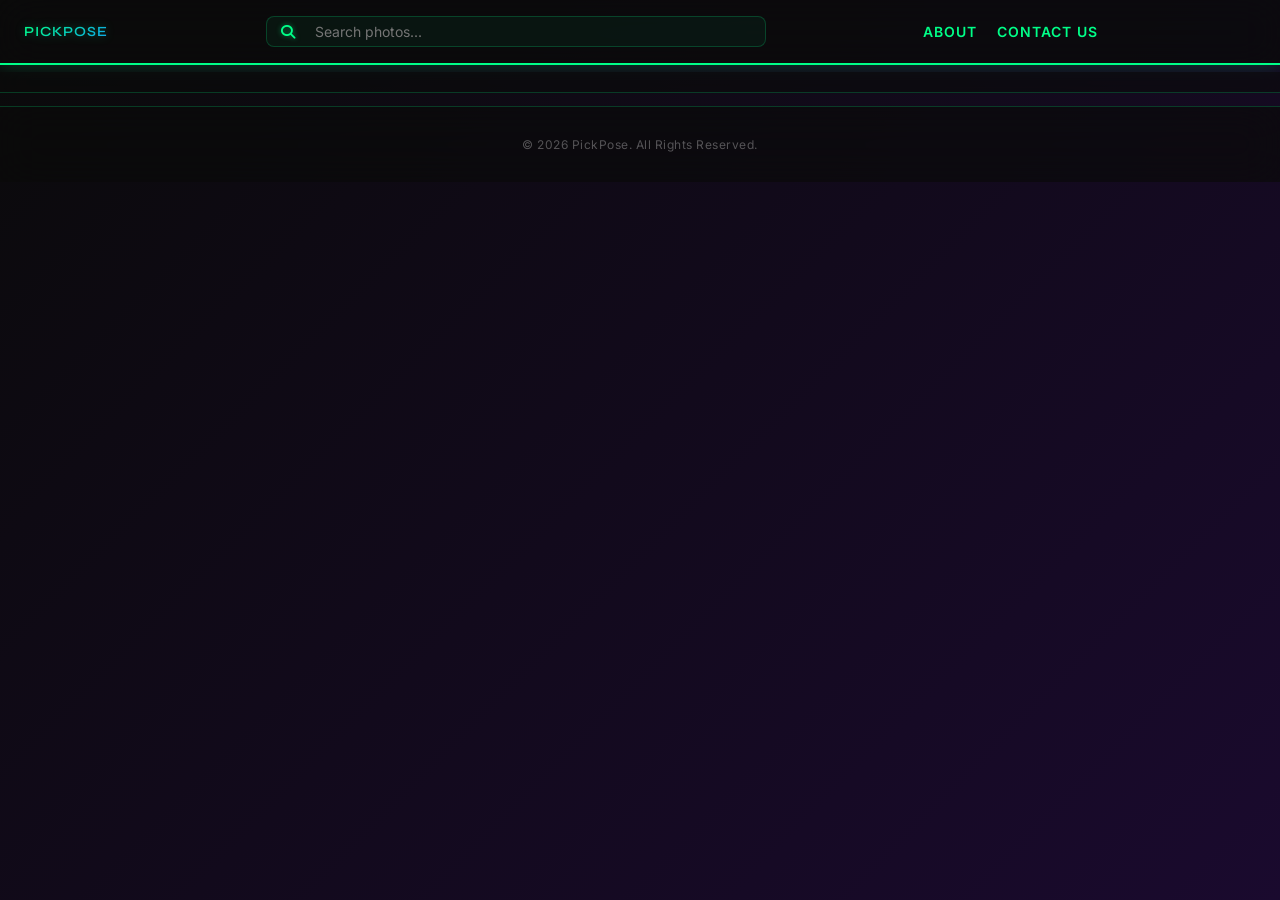
==== index.html @ d05e153a "removing google signup" ====
<!DOCTYPE html>
<html lang="en">

<head>
    <meta charset="UTF-8">
    <meta name="viewport" content="width=device-width, initial-scale=1.0, maximum-scale=1.0, user-scalable=no">
    <title>pickpose | Albums</title>

    <!-- PWA Setup -->
    <link rel="manifest" href="manifest.json">
    <meta name="theme-color" content="#c8a03c">
    <link rel="icon" type="image/png" href="images/pickpose-logo.png">
    <link rel="apple-touch-icon" href="images/pickpose-logo.png">

    <!-- SEO & Social Media Open Graph Tags -->
    <meta name="description" content="A curated gallery of modern, stylish, and cultural photography poses.">
    <meta property="og:title" content="Pickpose | Albums">
    <meta property="og:description" content="A curated gallery of modern, stylish, and cultural photography poses.">
    <meta property="og:image" content="images/pickpose-logo.png">
    <meta property="og:type" content="website">

    <link
        href="https://fonts.googleapis.com/css2?family=Inter:wght@400;500;600&family=Outfit:wght@400;500;700&family=Syne:wght@700;800&display=swap"
        rel="stylesheet">
    <link rel="stylesheet" href="https://cdnjs.cloudflare.com/ajax/libs/font-awesome/6.4.0/css/all.min.css">
    <link rel="stylesheet" href="styles.css">
    <link rel="stylesheet" href="onboarding.css">
</head>

<body>
    <!-- Onboarding Flow (Full Screen) -->
    <div id="onboardingOverlay" class="hidden">
        <div class="onboarding-carousel" id="onboardingCarousel">
            <!-- Slide 1 -->
            <div class="onboarding-slide">
                <div class="onboarding-image-container">
                    <img src="images/slide1.jpg" alt="Discover Poses" id="onboardingImg1">
                </div>
                <div class="onboarding-content">
                    <h2>Discover Poses</h2>
                    <p>Explore a curated gallery of professional references.</p>
                </div>
            </div>

            <!-- Slide 2 -->
            <div class="onboarding-slide">
                <div class="onboarding-image-container">
                    <img src="images/slide2.jpg" alt="Browse Categories" id="onboardingImg2">
                </div>
                <div class="onboarding-content">
                    <h2>Browse by categories</h2>
                    <p>Quickly find stills by category like standing, sitting, fashion, fitness, and portrait styles.
                    </p>
                </div>
            </div>

            <!-- Slide 3 -->
            <div class="onboarding-slide">
                <div class="onboarding-image-container">
                    <img src="images/slide3.jpg" alt="Join Community" id="onboardingImg3">
                </div>
                <div class="onboarding-content">
                    <h2>Join the Community</h2>
                    <p>Save your favorites and contribute your own poses.</p>
                </div>
            </div>
        </div>

        <div class="onboarding-footer">
            <div class="onboarding-dots" id="onboardingDots">
                <span class="dot active"></span>
                <span class="dot"></span>
                <span class="dot"></span>
            </div>
            <button id="btnOnboardingNext" class="btn-onboarding-next">Next</button>
        </div>
    </div>

    <!-- Logo Loader -->
    <div id="pageLoader"
        style="position:fixed;inset:0;z-index:99999;display:flex;align-items:center;justify-content:center;background:#0a0a0a;transition:opacity 0.4s ease, visibility 0.4s ease;">
        <div style="text-align:center;">
            <img id="loaderP" src="images/pickpose-logo.png" alt="Pickpose"
                style="width:100px;height:100px;object-fit:contain;animation:pPulse 1.2s ease-in-out infinite;filter:drop-shadow(0 0 20px rgba(200, 160, 60, 0.5));">
            <div style="margin-top:16px;display:flex;gap:6px;justify-content:center;">
                <span class="loader-dot"
                    style="width:6px;height:6px;border-radius:50%;background:#c8a03c;opacity:0.3;animation:dotBounce 1.2s ease-in-out infinite;"></span>
                <span class="loader-dot"
                    style="width:6px;height:6px;border-radius:50%;background:#c8a03c;opacity:0.3;animation:dotBounce 1.2s ease-in-out 0.2s infinite;"></span>
                <span class="loader-dot"
                    style="width:6px;height:6px;border-radius:50%;background:#c8a03c;opacity:0.3;animation:dotBounce 1.2s ease-in-out 0.4s infinite;"></span>
            </div>
        </div>
    </div>

    <style>
        @keyframes pPulse {

            0%,
            100% {
                transform: scale(1);
                opacity: 1;
            }

            50% {
                transform: scale(1.15);
                opacity: 0.6;
            }
        }

        @keyframes dotBounce {

            0%,
            100% {
                opacity: 0.3;
                transform: translateY(0);
            }

            50% {
                opacity: 1;
                transform: translateY(-4px);
            }
        }

        @media (prefers-color-scheme: light) {

            /* Keep it dark even in light mode to maintain Tech Forward branding */
            #pageLoader {
                background: #0a0a0a !important;
            }

            #loaderP {
                color: #00ff88 !important;
            }

            .loader-dot {
                background: #00ff88 !important;
            }
        }
    </style>

    <header class="navbar">
        <div class="nav-left">
            <a href="index.html" class="nav-link logo-text">pickpose</a>
        </div>
        <div class="nav-center">
            <!-- HIDDEN DECOYS to capture browser autofill -->
            <div style="position: absolute; left: -9999px; top: -9999px; height: 1px; width: 1px; overflow: hidden; opacity: 0; pointer-events: none;">
                <input type="text" name="pickpose_email_hook" tabindex="-1">
                <input type="password" name="pickpose_pass_hook" tabindex="-1">
            </div>
            
            <div class="top-search-bar">
                <i class="fa-solid fa-magnifying-glass"></i>
                <input type="search" id="searchInput" placeholder="Search photos..." autocomplete="off" name="pp_search_query" spellcheck="false">
            </div>
        </div>

        <div class="nav-links">
            <button id="btnAbout" class="nav-link-btn">About</button>
            <button id="btnContact" class="nav-link-btn">Contact Us</button>
            <button id="btnSubmitPose" class="nav-link-btn hidden">Add Pose</button>
        </div>

        <div class="nav-right" id="navRightAuth" style="display: flex; align-items: center; gap: 15px;">
            <!-- User Profile Icon dynamically shown when logged in -->
            <button id="btnSubmitPoseMobile" class="nav-icon-link hidden" title="Add Pose"
                style="background: none; border: none; padding: 0;">
                <i class="fa-solid fa-plus-circle" style="font-size: 1.25rem;"></i>
            </button>
            <i class="fa-solid fa-circle-user hidden" id="userProfileIcon"
                style="font-size: 1.25rem; color: #a1a1aa; cursor: pointer;" title="Your Account"></i>
            <button class="nav-link hidden" id="btnNavLogin"
                style="background: none; border: none; font-size: 14px; font-weight: 500; cursor: pointer;">Log
                In</button>
            <button class="btn-signup hidden" id="btnNavSignup" style="border: none; cursor: pointer; padding: 8px 16px;">Sign
                Up</button>
            <button class="nav-link hidden" id="btnNavLogout"
                style="background: none; border: none; font-size: 14px; font-weight: 500; cursor: pointer; color: var(--text-muted);">Log
                Out</button>
        </div>
    </header>

    <div class="filter-scroll" id="categoryFilterWrapper">
        <div class="filter-container" id="filterContainer">
            <!-- Dynamically filled with main categories only -->
        </div>
    </div>


    <!-- Filter Drawer (Drawer Sidebar) -->
    <div class="filter-drawer hidden" id="filterDrawer">
        <div class="drawer-header">
            <h3>Advanced Filters</h3>
            <button id="btnCloseDrawer" class="drawer-close">&times;</button>
        </div>
        <div class="drawer-body">
            <div class="drawer-section">
                <h4>Person Category</h4>
                <div class="drawer-filter-group" id="genderFilterContainer">
                    <button class="filter-btn active" data-gender="all">All Genders</button>
                    <button class="filter-btn" data-gender="male">Male</button>
                    <button class="filter-btn" data-gender="female">Female</button>
                    <button class="filter-btn" data-gender="both">Both/Combine</button>
                </div>
            </div>

            <div class="drawer-section">
                <h4>Pose Difficulty</h4>
                <div class="drawer-filter-group" id="difficultyFilterContainer">
                    <button class="filter-btn difficulty-btn active" data-difficulty="all">All Levels</button>
                    <button class="filter-btn difficulty-btn beginner" data-difficulty="beginner">Beginner</button>
                    <button class="filter-btn difficulty-btn intermediate"
                        data-difficulty="intermediate">Intermediate</button>
                    <button class="filter-btn difficulty-btn advanced" data-difficulty="advanced">Advanced</button>
                </div>
            </div>
        </div>
        <div class="drawer-footer">
            <button id="btnClearAllFilters" class="btn-clear-filters">Reset All</button>
            <button id="btnApplyFilters" class="btn-apply-filters">Apply</button>
        </div>
    </div>



    <!-- Profile Drawer (Consolidated Menu) -->
    <div id="profileDrawer" class="drawer-overlay hidden">
        <div class="drawer-content profile-drawer-content">
            <button id="closeProfileDrawer" class="overlay-close">&times;</button>
            <div class="drawer-body">
                <div class="profile-header">
                    <div class="profile-avatar">
                        <i class="fa-solid fa-circle-user"></i>
                    </div>
                    <div class="profile-info">
                        <h3 id="profileUsername">User</h3>
                        <p id="profileEmail">email@example.com</p>
                    </div>
                </div>

                <div class="drawer-menu-divider"></div>

                <div class="drawer-nav">
                    <div class="drawer-nav-item" id="btnProfileDetails">
                        <i class="fa-solid fa-id-card"></i>
                        <span>My Account</span>
                    </div>
                    <div class="drawer-nav-item" id="btnDrawerAddPose">
                        <i class="fa-solid fa-camera"></i>
                        <span>Add Pose</span>
                    </div>
                    <div class="drawer-nav-item" id="btnDrawerAbout">
                        <i class="fa-solid fa-circle-info"></i>
                        <span>About PickPose</span>
                    </div>
                    <div class="drawer-nav-item" id="btnDrawerContact">
                        <i class="fa-solid fa-envelope"></i>
                        <span>Contact Us</span>
                    </div>
                    <div class="drawer-nav-item hidden" id="btnDrawerInstall">
                        <i class="fa-solid fa-download"></i>
                        <span>Install PickPose</span>
                    </div>
                    <div class="drawer-nav-item hidden" id="btnAdminDashboard">
                        <i class="fa-solid fa-gauge-high" style="color: var(--gold-accent);"></i>
                        <span style="color: var(--gold-accent); font-weight: 700;">Admin Dashboard</span>
                    </div>
                    <div class="drawer-nav-item" id="btnReplayTour">
                        <i class="fa-solid fa-wand-magic-sparkles"></i>
                        <span>Take the Tour</span>
                    </div>
                </div>

                <div class="drawer-menu-divider"></div>

                <div class="drawer-footer-actions">
                    <button id="btnDrawerLogout" class="btn-logout-drawer">
                        <i class="fa-solid fa-right-from-bracket"></i>
                        Log Out
                    </button>
                </div>
            </div>
        </div>
    </div>

    <!-- Profile Details Modal -->
    <div id="profileDetailsModal" class="modal hidden">
        <div class="modal-bg" id="profileDetailsBg"></div>
        <div class="auth-card profile-details-card">
            <div class="auth-header">
                <h3>Account Details</h3>
                <button id="closeProfileDetails" class="btn-close">&times;</button>
            </div>
            <div class="auth-body">
                <div class="detail-row">
                    <label>Unique ID</label>
                    <span id="detailUid">---</span>
                </div>
                <div class="detail-row">
                    <label>Email</label>
                    <span id="detailEmail">---</span>
                </div>
                <div class="detail-row">
                    <label>Member Since</label>
                    <span id="detailJoined">---</span>
                </div>
            </div>
        </div>
    </div>

    <main id="posesGrid" class="poses-grid"></main>

    <!-- Footer Section -->
    <footer class="app-footer">
        <div class="footer-copy">
            &copy; 2026 PickPose. All Rights Reserved.
        </div>
    </footer>


    <!-- Secondary Overlays (About & Contact) -->
    <div id="aboutOverlay" class="drawer-overlay hidden">
        <div class="overlay-content">
            <button id="closeAbout" class="overlay-close">&times;</button>
            <div class="overlay-body">
                <h2 class="neon-title">About PickPose</h2>
                <div class="about-grid">
                    <div class="about-card">
                        <i class="fa-solid fa-eye"></i>
                        <h3>Vision</h3>
                        <p>To provide high-quality photography references that fuel creativity for models,
                            photographers, and creators worldwide.</p>
                    </div>

                    <div class="about-card">
                        <i class="fa-solid fa-microchip"></i>
                        <h3>Tech</h3>
                        <p>Built with modern web standards, ensuring a lightning-fast and immersive experience on any
                            device.</p>
                    </div>
                </div>
            </div>
        </div>
    </div>

    <div id="contactOverlay" class="drawer-overlay hidden">
        <div class="overlay-content">
            <button id="closeContact" class="overlay-close">&times;</button>
            <div class="overlay-body">
                <h2 class="neon-title">Connect with Us</h2>
                <p class="section-desc">Have questions or want to collaborate? Send us a message below.</p>
                <form id="contactForm" class="neon-form">
                    <div class="form-row">
                        <div class="input-group">
                            <label>Full Name</label>
                            <div class="input-wrapper">
                                <i class="fa-solid fa-user"></i>
                                <input type="text" id="contactName" placeholder="Your name" required>
                            </div>
                        </div>
                        <div class="input-group">
                            <label>Email Address</label>
                            <div class="input-wrapper">
                                <i class="fa-solid fa-envelope"></i>
                                <input type="email" id="contactEmail" placeholder="name@email.com" required>
                            </div>
                        </div>
                    </div>
                    <div class="input-group">
                        <label>Your Message</label>
                        <div class="input-wrapper">
                            <i class="fa-solid fa-message"></i>
                            <textarea id="contactMessage" placeholder="How can we help?" rows="5" required></textarea>
                        </div>
                    </div>
                    <button type="submit" id="btnSubmitContact" class="btn-primary">
                        <span class="btn-text">Send Message</span>
                        <i class="fa-solid fa-paper-plane"></i>
                    </button>
                    <div id="contactSuccessMsg" class="success-alert hidden">
                        <i class="fa-solid fa-circle-check"></i>
                        <span>Thank you! Your message has been sent.</span>
                    </div>
                </form>
            </div>
        </div>
    </div>

    <div id="poseModal" class="modal hidden">

        <div class="modal-bg" id="modalBgClick"></div>
        <div class="modal-content">
            <div class="modal-header">
                <button id="closeModal" class="btn-back"><i class="fa-solid fa-chevron-left"></i> Back</button>
                <div class="modal-title" id="modalTitle"></div>
                <button class="btn-edit">Edit</button>
            </div>
            <div class="modal-image-wrapper">
                <img id="modalImg" src="" alt="Pose" draggable="false">
            </div>
            <div id="modalTags" class="modal-tags"></div>
            <div class="modal-footer">
                <i id="btnFavorite" class="fa-regular fa-heart" title="Favorite"></i>
                <i id="btnShare" class="fa-solid fa-share-nodes" title="Share"></i>
                <i class="fa-solid fa-circle-info" title="Info"></i>
                <i class="fa-solid fa-trash" title="Delete (Admin Only)"></i>
            </div>
            <div class="pose-indicator">Swipe to navigate</div>
        </div>

        <!-- SHARE MENU POPUP -->
        <div id="shareMenu" class="share-menu hidden">
            <div class="share-menu-header">
                <span>Share Pose</span>
                <button id="closeShareMenu"><i class="fa-solid fa-xmark"></i></button>
            </div>
            <div class="share-options">
                <button class="share-item" data-platform="whatsapp">
                    <i class="fa-brands fa-whatsapp" style="color: #25D366;"></i>
                    <span>WhatsApp</span>
                </button>
                <button class="share-item" data-platform="pinterest">
                    <i class="fa-brands fa-pinterest" style="color: #E60023;"></i>
                    <span>Pinterest</span>
                </button>
                <button class="share-item" data-platform="twitter">
                    <i class="fa-brands fa-x-twitter"></i>
                    <span>Twitter</span>
                </button>
                <button class="share-item" data-platform="instagram">
                    <i class="fa-brands fa-instagram" style="color: #E4405F;"></i>
                    <span>Instagram</span>
                </button>
                <button class="share-item" data-platform="copy">
                    <i class="fa-solid fa-link"></i>
                    <span>Copy Link</span>
                </button>
            </div>
        </div>
    </div>

    <!-- AUTH MODAL -->
    <div id="authModal" class="modal auth-modal hidden">
        <div class="modal-bg" id="authModalBg"></div>
        <div class="auth-card">
            <div class="auth-header">
                <h3>Sign Up / Log In</h3>
                <button id="closeAuthModal" class="btn-close"><i class="fa-solid fa-xmark"></i></button>
            </div>
            <div class="auth-body" style="min-height: 250px; position: relative;">

                <!-- START MENU -->
                <div id="authModeSelection" class="auth-step">
                    <p class="auth-desc">Choose an option to continue.</p>
                    <button id="btnGoToLogin" class="btn-primary" style="margin-bottom: 15px;">Log In with
                        Email</button>
                    <button id="btnGoToSignup" class="btn-outline">Create New Account</button>
                </div>

                <!-- LOGIN TAB -->
                <div id="authStepLogin" class="auth-step hidden">
                    <p class="auth-desc">Log into Pickpose.</p>
                    <div class="input-group">
                        <i class="fa-solid fa-user"></i>
                        <input type="text" id="loginIdentifier" placeholder="Email or Username">
                    </div>
                    <div class="input-group" style="position: relative;">
                        <i class="fa-solid fa-lock"></i>
                        <input type="password" id="loginPassword" placeholder="Secure Password" minlength="6">
                        <i class="fa-solid fa-eye pwd-toggle"
                            style="position: absolute; right: 15px; cursor: pointer; color: #8888a0;"
                            title="Show Password"></i>
                    </div>
                    <button id="btnLoginSubmit" class="btn-primary">Log In</button>
                    <button class="btn-link" id="btnBackToMenuLogin"
                        style="background: none; border: none; color: #8888a0; font-size: 13px; cursor: pointer; text-decoration: underline; margin-top: 15px;">&larr;
                        Back to Menu</button>
                </div>

                <!-- SIGNUP STEP 1: Email -->
                <div id="authSignupStep1" class="auth-step hidden">
                    <p class="auth-desc">Step 1: Enter your email address for verification.</p>
                    <div class="input-group">
                        <i class="fa-regular fa-envelope"></i>
                        <input type="email" id="signupEmail" placeholder="name@example.com">
                    </div>
                    <button id="btnSignupSendOtp" class="btn-primary">Send OTP Code</button>
                    <button class="btn-link" id="btnBackToMenuSignup"
                        style="background: none; border: none; color: #8888a0; font-size: 13px; cursor: pointer; text-decoration: underline; margin-top: 15px;">&larr;
                        Back to Menu</button>
                </div>

                <!-- SIGNUP STEP 2: Verify OTP -->
                <div id="authSignupStep2" class="auth-step hidden">
                    <p class="auth-desc">Step 2: Enter the 6-digit code sent to your email.</p>
                    <div class="input-group" style="text-align: center;">
                        <input type="text" id="signupOtp" placeholder="000000" maxlength="6"
                            style="letter-spacing: 5px; text-align: center; font-weight: bold; font-size: 1.2rem; padding-left:0;">
                    </div>
                    <button id="btnSignupVerifyOtp" class="btn-primary">Verify Code</button>
                    <button id="btnResendOtp"
                        style="background: none; border: none; color: var(--accent); font-size: 12px; cursor: pointer; text-decoration: underline; margin-top: 15px;">Resend
                        Code</button>
                </div>

                <!-- SIGNUP STEP 3: Password -->
                <div id="authSignupStep3" class="auth-step hidden">
                    <p class="auth-desc">Step 3: Create a secure password.</p>
                    <p style="font-size: 12px; color: #8888a0; margin-bottom: 15px; text-align: left;"><i
                            class="fa-solid fa-circle-exclamation"></i> Must be MINIMUM 6 chars containing: at least 2
                        lowercase, 2 uppercase, 2 numbers.</p>
                    <div class="input-group" style="position: relative;">
                        <i class="fa-solid fa-lock"></i>
                        <input type="password" id="signupPassword" placeholder="e.g. Aa1Bb2" minlength="6">
                        <i class="fa-solid fa-eye pwd-toggle"
                            style="position: absolute; right: 15px; cursor: pointer; color: #8888a0;"
                            title="Show Password"></i>
                    </div>
                    <button id="btnSignupPassword" class="btn-primary">Continue</button>
                </div>

                <!-- SIGNUP STEP 4: Username -->
                <div id="authSignupStep4" class="auth-step hidden">
                    <p class="auth-desc">Step 4: Pick a unique username.</p>
                    <div class="input-group">
                        <i class="fa-solid fa-at"></i>
                        <input type="text" id="signupUsername" placeholder="username" maxlength="20">
                    </div>
                    <button id="btnSignupFinal" class="btn-primary">Complete Signup!</button>
                </div>

                <div id="authWizardErrorMsg" style="color: red; font-size: 13px; margin-top: 15px; text-align: center;"
                    class="hidden"></div>
            </div>
        </div>
    </div>

    <!-- WHAT'S NEW MODAL -->
    <div id="whatsNewModal" class="modal hidden" style="z-index: 10002;">
        <div class="modal-bg" style="background: rgba(0,0,0,0.85); backdrop-filter: blur(8px);"></div>
        <div class="auth-card animate-scale" style="max-width: 400px; padding: 32px; text-align: center; border: 1px solid rgba(200, 160, 60, 0.3);">
            <div class="modal-icon" style="font-size: 48px; color: var(--gold-accent); margin-bottom: 24px;">
                <i class="fa-solid fa-wand-magic-sparkles"></i>
            </div>
            <h2 id="whatsNewTitle" style="font-size: 26px; margin-bottom: 16px; font-weight: 700; background: linear-gradient(135deg, #fff 0%, #c8a03c 100%); -webkit-background-clip: text; -webkit-text-fill-color: transparent;">What's New!</h2>
            <div id="whatsNewContent" class="whats-new-body" style="font-size: 16px; color: var(--text-muted); line-height: 1.7; margin-bottom: 32px; text-align: left; padding: 0 10px;">
                <!-- Content will be injected -->
            </div>
            <button id="closeWhatsNew" class="btn-primary" style="width: 100%; padding: 16px; border-radius: 12px; font-weight: 700; font-size: 16px;">
                Awesome, got it!
            </button>
        </div>
    </div>
    <style>
        .animate-scale { animation: modalScale 0.4s cubic-bezier(0.34, 1.56, 0.64, 1); }
        @keyframes modalScale {
            from { transform: scale(0.85); opacity: 0; }
            to { transform: scale(1); opacity: 1; }
        }
        .whats-new-body b { color: #fff; font-weight: 600; }

        /* TOUR STYLES */
        .tour-overlay {
            position: fixed;
            inset: 0;
            z-index: 10005;
            background: transparent; /* Changed from rgba(0,0,0,0.8) to allow spotlight to shine through */
            pointer-events: none;
            transition: opacity 0.3s;
        }
        .tour-spotlight {
            position: absolute;
            background: transparent; /* Ensure the icon shines through */
            box-shadow: 0 0 0 9999px rgba(0,0,0,0.85); /* Darken everything else */
            border: 2px solid var(--gold-accent); /* Golden ring around the icon */
            border-radius: 12px;
            pointer-events: auto;
            transition: all 0.4s cubic-bezier(0.34, 1.56, 0.64, 1);
            z-index: 10006;
        }
        .tour-tooltip {
            position: absolute;
            width: 280px;
            background: #1a1a23;
            border: 1px solid rgba(200, 160, 60, 0.3);
            border-radius: 16px;
            padding: 20px;
            box-shadow: 0 10px 30px rgba(0,0,0,0.5);
            z-index: 10007;
            pointer-events: auto;
            opacity: 0;
            transform: translateY(10px);
            transition: all 0.3s ease;
        }
        .tour-tooltip.visible {
            opacity: 1;
            transform: translateY(0);
        }
        .tour-tooltip h4 { color: var(--gold-accent); margin-bottom: 8px; font-size: 16px; font-weight: 700; }
        .tour-tooltip p { color: var(--text-muted); font-size: 14px; line-height: 1.5; margin-bottom: 16px; }
        .tour-controls { display: flex; justify-content: space-between; align-items: center; }
        .btn-tour-next { background: var(--gold-accent); color: #000; border: none; padding: 8px 16px; border-radius: 8px; font-weight: 700; font-size: 13px; cursor: pointer; }
        .btn-tour-skip { background: none; border: none; color: var(--text-muted); font-size: 12px; cursor: pointer; text-decoration: underline; }
    </style>

    <script type="module" src="script.js"></script>

    <!-- PWA Service Worker Registration -->
    <script>
        if ('serviceWorker' in navigator) {
            window.addEventListener('load', () => {
                navigator.serviceWorker.register('sw.js')
                    .catch(err => console.error('Service Worker registration failed: ', err));
            });
        }
    </script>
    <!-- Page Loader & Navigation Transition -->
    <script>
        function hideLoader() {
            const loader = document.getElementById('pageLoader');
            if (loader && loader.style.opacity !== '0') {
                loader.style.opacity = '0';
                loader.style.visibility = 'hidden';
                setTimeout(() => loader.remove(), 400);
            }
        }

        // Hide as soon as DOM is ready
        document.addEventListener('DOMContentLoaded', () => setTimeout(hideLoader, 500));
        // Also hide on full load
        window.addEventListener('load', () => setTimeout(hideLoader, 200));
        // Failsafe: always hide after 3 seconds no matter what
        setTimeout(hideLoader, 3000);

        // Show loader when navigating to another page
        document.addEventListener('click', (e) => {
            const link = e.target.closest('a[href]');
            if (!link) return;
            const href = link.getAttribute('href');
            if (!href || href === '#' || href.startsWith('#') || href.startsWith('javascript') || href.startsWith('mailto')) return;
            if (link.target === '_blank') return;
            e.preventDefault();
            const loader = document.getElementById('pageLoader') || createLoader();
            loader.style.opacity = '1';
            loader.style.visibility = 'visible';
            setTimeout(() => { window.location.href = href; }, 350);
        });

        function createLoader() {
            const div = document.createElement('div');
            div.id = 'pageLoader';
            div.style.cssText = 'position:fixed;inset:0;z-index:99999;display:flex;align-items:center;justify-content:center;background:#faf9f6;transition:opacity 0.4s ease,visibility 0.4s ease;opacity:0;visibility:hidden;';
            const isDark = window.matchMedia('(prefers-color-scheme: dark)').matches;
            if (isDark) div.style.background = '#0a0a0a';
            div.innerHTML = `<div style="text-align:center;"><div style="font-family:'Inter',sans-serif;font-size:72px;font-weight:800;color:${isDark ? '#faf9f6' : '#1a1a1a'};letter-spacing:-3px;animation:pPulse 1.2s ease-in-out infinite;">P</div><div style="margin-top:12px;display:flex;gap:6px;justify-content:center;"><span style="width:6px;height:6px;border-radius:50%;background:${isDark ? '#faf9f6' : '#1a1a1a'};opacity:0.3;animation:dotBounce 1.2s ease-in-out infinite;"></span><span style="width:6px;height:6px;border-radius:50%;background:${isDark ? '#faf9f6' : '#1a1a1a'};opacity:0.3;animation:dotBounce 1.2s ease-in-out 0.2s infinite;"></span><span style="width:6px;height:6px;border-radius:50%;background:${isDark ? '#faf9f6' : '#1a1a1a'};opacity:0.3;animation:dotBounce 1.2s ease-in-out 0.4s infinite;"></span></div></div>`;
            document.body.appendChild(div);
            return div;
        }
    </script>

    <!-- ADD POSE MODAL (FOR USERS) -->
    <div id="submitPoseModal" class="modal hidden">
        <div class="modal-bg" id="submitPoseModalBg"></div>
        <div class="modal-content auth-card" style="max-width: 500px; padding: 25px;">
            <div class="modal-header">
                <h3 class="neon-title" style="font-size: 1.2rem;">Add a Pose</h3>
                <button id="closeSubmitPoseModal" class="btn-close"><i class="fa-solid fa-xmark"></i></button>
            </div>
            <p class="auth-desc" style="margin-bottom: 20px;">Share a reference image with the community. Admins will
                review before publishing.</p>

            <form id="submitPoseForm" class="neon-form">
                <div class="input-group">
                    <label>Image Source</label>
                    <div class="image-source-tabs" style="display: flex; gap: 10px; margin-bottom: 20px;">
                        <button type="button" class="source-tab active" data-source="file" id="btnUserTabFile"
                            style="flex: 1; padding: 12px; border-radius: 8px; cursor: pointer; border: 1px solid var(--border); background: var(--surface); color: var(--primary); font-weight: 600; font-family: var(--font); transition: all 0.2s;">
                            <i class="fa-solid fa-cloud-arrow-up"></i> Upload File
                        </button>
                        <button type="button" class="source-tab" data-source="url" id="btnUserTabUrl"
                            style="flex: 1; padding: 12px; border-radius: 8px; cursor: pointer; border: 1px solid var(--border); background: rgba(0,255,136,0.05); color: var(--primary); font-weight: 600; font-family: var(--font); transition: all 0.2s; opacity: 0.7;">
                            <i class="fa-solid fa-link"></i> Image URL
                        </button>
                    </div>

                    <!-- File Upload Area -->
                    <div id="userSourceFileArea">
                        <div class="drop-zone" id="userPoseDropZone"
                            style="border: 2px dashed var(--border); border-radius: 12px; padding: 40px 20px; text-align: center; cursor: pointer; transition: all 0.3s; background: rgba(0,255,136,0.02);">
                            <i class="fa-solid fa-camera-retro"
                                style="font-size: 2.5rem; color: var(--primary); margin-bottom: 15px; display: block; opacity: 0.8;"></i>
                            <p style="font-size: 0.95rem; color: var(--text-main); font-weight: 500;">Tap to select or
                                drag photo</p>
                            <span
                                style="font-size: 0.8rem; color: var(--text-muted); display: block; margin-top: 5px;">AI
                                will automatically crop & center the pose</span>
                            <input type="file" id="userPoseFileInput" accept="image/*" class="hidden">
                        </div>
                        <div id="userPosePreviewGrid" class="upload-preview-grid hidden"
                            style="margin-top: 15px; display: grid; grid-template-columns: 1fr; gap: 10px;">
                            <!-- Handled via JS -->
                        </div>
                    </div>

                    <!-- URL Input Area -->
                    <div id="userSourceUrlArea" class="hidden">
                        <div class="input-wrapper">
                            <i class="fa-solid fa-link"></i>
                            <input type="url" id="submitPoseUrl" placeholder="https://example.com/image.jpg">
                        </div>
                    </div>
                </div>

                <div class="form-row"
                    style="display: grid; grid-template-columns: 1fr 1fr; gap:15px; margin-bottom: 15px;">
                    <div class="input-group" style="margin: 0;">
                        <label>Category</label>
                        <select id="submitPoseCategory" required
                            style="width: 100%; border: 1px solid var(--border); border-radius: 8px; padding: 10px; background: var(--surface); color: var(--text);">
                            <option value="culture">Culture</option>
                            <option value="fashion">Fashion</option>
                            <option value="fitness">Fitness</option>
                            <option value="street">Street</option>
                            <option value="portrait">Portrait</option>
                            <option value="other">Other</option>
                        </select>
                    </div>
                    <div class="input-group" style="margin: 0;">
                        <label>Gender</label>
                        <select id="submitPoseGender" required
                            style="width: 100%; border: 1px solid var(--border); border-radius: 8px; padding: 10px; background: var(--surface); color: var(--text);">
                            <option value="both">Both</option>
                            <option value="male">Male</option>
                            <option value="female">Female</option>
                        </select>
                    </div>
                </div>

                <div class="input-group">
                    <label>Tags (Comma separated)</label>
                    <div class="input-wrapper">
                        <i class="fa-solid fa-tags"></i>
                        <input type="text" id="submitPoseTags" placeholder="standing, casual, outdoor" required>
                    </div>
                </div>

                <div style="margin-top: 25px;">
                    <button type="submit" id="btnSubmitPoseConfirm" class="btn-primary" style="width: 100%;">
                        <span>Add for Review</span>
                        <i class="fa-solid fa-paper-plane"></i>
                    </button>
                </div>

                <div id="submitPoseSuccessMsg" class="success-alert hidden" style="margin-top: 15px;">
                    <i class="fa-solid fa-circle-check"></i>
                    <span>Submitted! We will review it soon.</span>
                </div>
            </form>
        </div>
    </div>

    <!-- PWA Install Popup -->
    <div id="pwaInstallPopup" class="pwa-popup hidden">
        <div class="pwa-popup-content">
            <div class="pwa-icon">
                <img src="images/pickpose-logo.png" alt="Pickpose">
            </div>
            <div class="pwa-text">
                <h3 style="font-family: 'Syne', sans-serif; font-weight: 800; letter-spacing: -0.5px;">Install pickpose App</h3>
                <p>Add to your home screen for a faster, full-screen experience.</p>
            </div>
            <div class="pwa-actions">
                <button id="btnPwaClose" class="btn-pwa-secondary">Later</button>
                <button id="btnPwaInstall" class="btn-pwa-primary">Install</button>
            </div>
        </div>
    </div>

    <!-- EmailJS SDK -->
    <script type="text/javascript" src="https://cdn.jsdelivr.net/npm/@emailjs/browser@4/dist/email.min.js"></script>
    <script type="text/javascript">
        (function () {
            emailjs.init({
                publicKey: "xhroC5sVcS5_27jxz",
            });
        })();
    </script>
</body>

</html>
---- styles.css ----
:root {
    /* Tech Forward Neon Palette */
    --bg-main: #0a0a0a;
    --bg-gradient: linear-gradient(135deg, #0a0a0a 0%, #1a0a2e 100%);
    --surface: rgba(26, 10, 46, 0.6);
    --surface-light: rgba(0, 255, 136, 0.05);
    --primary: #00ff88; /* Neon Green */
    --primary-glow: rgba(0, 255, 136, 0.5);
    --primary-text: #000000;
    --text-main: #00ff88;
    --text-muted: rgba(0, 255, 136, 0.6);
    --border: rgba(0, 255, 136, 0.2);
    --border-hover: #00ff88;
    --card-shadow: 0 8px 32px rgba(0, 0, 0, 0.8);
    --font: 'Inter', -apple-system, BlinkMacSystemFont, "Segoe UI", Roboto, sans-serif;
    --card-bg: #111111;
    --navbar-height: 72px;
}


* {
    margin: 0;
    padding: 0;
    box-sizing: border-box;
}

body {
    font-family: var(--font);
    background: var(--bg-main);
    background-image: var(--bg-gradient);
    background-attachment: fixed;
    color: var(--text-main);
    -webkit-font-smoothing: antialiased;
    transition: background 0.3s ease, color 0.3s ease;
}


/* Header */
.navbar {
    display: flex;
    justify-content: space-between;
    align-items: center;
    padding: 16px 24px;
    background: rgba(10, 10, 10, 0.8);
    backdrop-filter: blur(20px);
    position: sticky;
    top: 0;
    z-index: 100;
    border-bottom: 2px solid var(--primary);
    box-shadow: 0 0 20px rgba(0, 255, 136, 0.2);
    gap: 20px;
}


.nav-left,
.nav-links,
.nav-right {
    display: flex;
    align-items: center;
    gap: 20px;
    white-space: nowrap;
}

.logo-text {
    font-family: 'Syne', sans-serif;
    font-weight: 800;
    font-size: 1.5rem;
    letter-spacing: -1px;
    text-transform: lowercase;
    background: linear-gradient(135deg, var(--primary) 0%, #0ea5e9 100%);
    -webkit-background-clip: text;
    background-clip: text;
    -webkit-text-fill-color: transparent;
    filter: drop-shadow(0 0 5px rgba(0, 255, 136, 0.3));
    transition: all 0.3s ease;
}

.logo-text:hover {
    filter: drop-shadow(0 0 10px var(--primary-glow));
    transform: translateY(-1px);
}

.nav-link-btn {
    background: none;
    border: none;
    color: var(--primary);
    font-size: 14px;
    font-weight: 600;
    cursor: pointer;
    text-transform: uppercase;
    letter-spacing: 1px;
    transition: all 0.2s;
    font-family: var(--font);
}

.nav-link-btn:hover {
    color: var(--primary);
    text-shadow: 0 0 10px var(--primary-glow);
}

.nav-center {
    flex: 1;
    max-width: 500px;
}

.top-search-bar {
    display: flex;
    align-items: center;
    background: var(--surface-light);
    border: 1px solid var(--border);
    border-radius: 8px;
    padding: 6px 14px;
    transition: all 0.3s ease;
    gap: 8px;
}

.nav-icon-btn {
    background: none;
    border: none;
    color: var(--primary);
    cursor: pointer;
    font-size: 1.1rem;
    padding: 4px 8px;
    border-left: 1px solid var(--border);
    transition: all 0.2s;
    display: flex;
    align-items: center;
    justify-content: center;
}

.nav-icon-btn:hover {
    color: var(--primary);
    text-shadow: 0 0 10px var(--primary-glow);
    transform: scale(1.1);
}


.top-search-bar:focus-within {
    border-color: var(--primary);
    box-shadow: 0 0 10px var(--primary-glow);
}

.top-search-bar i {
    color: var(--primary);
    font-size: 14px;
    margin-right: 12px;
    text-shadow: 0 0 5px var(--primary-glow);
}


#searchInput {
    border: none;
    background: transparent;
    width: 100%;
    outline: none;
    color: var(--text-main);
    font-size: 14px;
    font-family: var(--font);
}

.nav-link {
    color: var(--primary);
    text-decoration: none;
    font-size: 14px;
    font-weight: 600;
    transition: all 0.2s;
    text-transform: uppercase;
    letter-spacing: 1px;
}

.nav-link:hover {
    color: var(--primary);
    text-shadow: 0 0 10px var(--primary-glow);
}


/* Navigation Icon Links (Saved) */
.nav-icon-link {
    display: flex;
    flex-direction: column;
    align-items: center;
    gap: 4px;
    cursor: pointer;
    color: var(--primary);
    transition: all 0.2s;
    user-select: none;
}

.nav-icon-link i {
    font-size: 1.1rem;
    text-shadow: 0 0 8px var(--primary-glow);
}

.nav-icon-link span {
    font-size: 10px;
    font-weight: 700;
    text-transform: uppercase;
    letter-spacing: 1px;
}

.nav-icon-link:hover {
    color: var(--primary);
    transform: translateY(-1px);
    filter: drop-shadow(0 0 5px var(--primary-glow));
}

.nav-icon-link.active {
    color: var(--primary);
    filter: drop-shadow(0 0 8px var(--primary-glow));
}


@media (max-width: 900px) {
    .nav-links {
        display: none;
    }
    
    #btnSubmitPoseMobile:not(.hidden) {
        display: flex !important;
    }
}

@media (min-width: 901px) {
    #btnSubmitPoseMobile {
        display: none !important;
    }
}

@media (max-width: 600px) {
    .nav-icon-link span {
        display: none; /* Hide 'Saved' text on small mobile */
    }
}


.btn-signup {
    background: var(--primary);
    color: var(--primary-text);
    text-decoration: none;
    padding: 8px 18px;
    border-radius: 4px;
    font-size: 13px;
    font-weight: 500;
    transition: opacity 0.2s;
}

.btn-signup:hover {
    opacity: 0.85;
}

/* Filters Row (Compressed) */
.filter-scroll {
    overflow-x: auto;
    padding: 10px 24px;
    border-bottom: 1px solid var(--border);
    background: rgba(10, 10, 10, 0.6);
    backdrop-filter: blur(15px);
    position: sticky;
    top: 72px;
    z-index: 100;
}


/* Filter Drawer (Sidebar) */
.filter-drawer {
    position: fixed;
    top: 0;
    right: 0;
    width: 100%;
    max-width: 380px;
    height: 100vh;
    background: rgba(10, 10, 10, 0.95);
    backdrop-filter: blur(30px);
    z-index: 3000;
    box-shadow: -10px 0 30px rgba(0, 0, 0, 0.8);
    display: flex;
    flex-direction: column;
    border-left: 1px solid var(--primary);
    transition: transform 0.4s cubic-bezier(0.4, 0, 0.2, 1);
}

.filter-drawer.hidden {
    transform: translateX(100%);
    display: flex !important; /* Keep displayed for animation state */
    pointer-events: none;
    opacity: 0;
}

.drawer-header {
    padding: 24px;
    display: flex;
    justify-content: space-between;
    align-items: center;
    border-bottom: 1px solid var(--border);
}

.drawer-header h3 {
    margin: 0;
    font-size: 1.25rem;
    color: var(--primary);
    text-transform: uppercase;
    letter-spacing: 1.5px;
    text-shadow: 0 0 10px var(--primary-glow);
}

.drawer-close {
    background: none;
    border: none;
    color: var(--primary);
    font-size: 2rem;
    cursor: pointer;
    line-height: 1;
}

.drawer-body {
    flex: 1;
    overflow-y: auto;
    padding: 24px;
    display: flex;
    flex-direction: column;
    gap: 32px;
}

.drawer-section h4 {
    margin: 0 0 16px 0;
    font-size: 0.9rem;
    text-transform: uppercase;
    color: var(--text-muted);
    letter-spacing: 1px;
}

.drawer-filter-group {
    display: flex;
    flex-wrap: wrap;
    gap: 10px;
}

.drawer-footer {
    padding: 24px;
    border-top: 1px solid var(--border);
    display: flex;
    gap: 12px;
}

.btn-clear-filters, .btn-apply-filters {
    flex: 1;
    padding: 12px;
    border-radius: 8px;
    font-weight: 700;
    cursor: pointer;
    text-transform: uppercase;
    transition: all 0.2s;
}

.btn-clear-filters {
    background: transparent;
    border: 1px solid var(--border);
    color: var(--text-muted);
}

.btn-apply-filters {
    background: var(--primary);
    border: 1px solid var(--primary);
    color: var(--primary-text);
}

.btn-apply-filters:hover {
    box-shadow: 0 0 15px var(--primary-glow);
}



.filter-scroll::-webkit-scrollbar {
    display: none;
}

.filter-container {
    display: flex;
    gap: 12px;
    align-items: center;
    width: 100%;
    position: relative;
}

.filter-container .nav-icon-btn,
.filter-container .nav-icon-link {
    padding: 8px 12px;
    border-radius: 4px;
    border: 1px solid var(--border);
    background: rgba(10, 10, 10, 0.8);
    backdrop-filter: blur(12px);
    -webkit-backdrop-filter: blur(12px);
    color: var(--primary);
    cursor: pointer;
    transition: all 0.3s ease;
    display: flex;
    align-items: center;
    justify-content: center;
    min-width: 42px;
    height: 38px;
    flex-shrink: 0;
    z-index: 10;
}

#btnToggleFilters {
    position: sticky;
    left: 0;
}

#btnSavedPoses {
    position: sticky;
    right: 0;
    margin-left: auto;
}

.filter-container .nav-icon-btn:hover,
.filter-container .nav-icon-link:hover {
    border-color: var(--primary);
    background: rgba(0, 255, 136, 0.1);
    box-shadow: 0 0 10px var(--primary-glow);
}

.filter-container .nav-icon-link.active {
    background: var(--primary);
    color: var(--primary-text);
    border-color: var(--primary);
    box-shadow: 0 0 15px var(--primary-glow);
}

.filter-container .nav-icon-link span {
    font-size: 11px;
    font-weight: 700;
    margin-left: 8px;
    text-transform: uppercase;
}

.filter-btn {
    padding: 8px 16px;
    border-radius: 4px;
    border: 1px solid var(--border);
    background: var(--surface-light);
    color: var(--primary);
    font-size: 13px;
    font-weight: 600;
    cursor: pointer;
    white-space: nowrap;
    transition: all 0.3s ease;
    text-transform: uppercase;
    letter-spacing: 0.5px;
}

.filter-btn:hover {
    border-color: var(--primary);
    background: rgba(0, 255, 136, 0.1);
    box-shadow: 0 0 10px var(--primary-glow);
}


.filter-btn.difficulty-btn {
    border-radius: 20px;
    padding: 6px 14px;
    font-size: 11px;
    text-transform: uppercase;
    letter-spacing: 0.5px;
}

.filter-btn.difficulty-btn.beginner { border-color: #22c55e; color: #22c55e; }
.filter-btn.difficulty-btn.beginner.active { background: #22c55e; color: white; }

.filter-btn.difficulty-btn.intermediate { border-color: #eab308; color: #eab308; }
.filter-btn.difficulty-btn.intermediate.active { background: #eab308; color: white; }

.filter-btn.difficulty-btn.advanced { border-color: #ef4444; color: #ef4444; }
.filter-btn.difficulty-btn.advanced.active { background: #ef4444; color: white; }

.filter-btn.active {
    background: var(--primary);
    color: var(--primary-text);
    border-color: var(--primary);
    box-shadow: 0 0 15px var(--primary-glow);
    text-shadow: 0 0 5px rgba(0,0,0,0.5);
}


/* Masonry Grid — Pinterest/Unsplash style */
.poses-grid {
    column-count: 2;
    column-gap: 0px;
    padding: 0px;
    max-width: 1400px;
    margin: 0 auto;
}

@media (min-width: 768px) {
    .poses-grid {
        column-count: 3;
    }
}

@media (min-width: 1024px) {
    .poses-grid {
        column-count: 4;
    }
}

.pose-card {
    break-inside: avoid;
    overflow: hidden;
    cursor: pointer;
    background: var(--card-bg);
    position: relative;
    display: inline-block;
    width: 100%;
    margin: 0;
    padding: 0;
    transition: all 0.3s cubic-bezier(0.4, 0, 0.2, 1);
}

.pose-card:hover {
    transform: scale(1.02);
    z-index: 10;
    border-color: var(--primary);
    box-shadow: 0 8px 25px rgba(0, 255, 136, 0.2);
}


.image-container {
    width: 100%;
    background: var(--card-bg);
    line-height: 0; /* Remove gap below inline images */
}

.image-container img {
    width: 100%;
    height: auto; /* Natural aspect ratio — no cropping */
    display: block;
    object-fit: cover;
    object-position: top center;
    padding: 0px;
}


/* Difficulty Badges on Cards */
.difficulty-badge {
    position: absolute;
    bottom: 12px;
    left: 12px;
    width: 10px;
    height: 10px;
    border-radius: 50%;
    box-shadow: 0 0 10px rgba(0,0,0,0.3);
    z-index: 5;
}

.difficulty-badge.beginner { background: #22c55e; }
.difficulty-badge.intermediate { background: #eab308; }
.difficulty-badge.advanced { background: #ef4444; }

.difficulty-label {
    position: absolute;
    bottom: 10px;
    left: 28px;
    font-size: 10px;
    font-weight: 600;
    color: white;
    text-shadow: 0 1px 2px rgba(0,0,0,0.8);
    text-transform: uppercase;
    letter-spacing: 0.5px;
    opacity: 0;
    transition: opacity 0.2s ease;
}

.pose-card:hover .difficulty-label {
    opacity: 1;
}

/* Removed old heavy gradient text overlay */
.pose-info {
    display: none;
}

.pose-category {
    display: none;
}

.pose-card.hidden {
    display: none;
}

/* Modal */
.modal {
    position: fixed;
    top: 0;
    left: 0;
    width: 100vw;
    height: 100vh;
    z-index: 20000; /* Higher than onboarding overlay (9999) */
    display: flex;
    flex-direction: column;
    visibility: visible;
    opacity: 1;
    transition: opacity 0.3s ease;
}

.modal.hidden {
    visibility: hidden;
    opacity: 0;
}

@media (max-width: 768px) {
    .modal {
        background: #000;
    }
    .modal-bg {
        background: #000;
        opacity: 1;
    }
    .modal-header {
        position: absolute;
        top: 0;
        left: 0;
        width: 100%;
        background: linear-gradient(to bottom, rgba(0,0,0,0.8), transparent);
        z-index: 2010;
        padding: 16px 20px;
    }
    .modal-header .btn-back, 
    .modal-header .modal-title,
    .modal-header .btn-edit {
        color: #fff;
    }
    .modal-content {
        max-width: none;
        background: #000;
    }
    .modal-image-wrapper {
        padding: 0;
        overflow: hidden;
        position: relative;
        display: flex;
        align-items: center;
        justify-content: center;
        height: 100%;
        touch-action: none; /* Critical for custom pinch-to-zoom */
    }
    .modal-footer {
        position: absolute;
        bottom: 0;
        left: 0;
        width: 100%;
        background: linear-gradient(to top, rgba(0,0,0,0.8), transparent);
        z-index: 2010;
        padding: 40px 20px 20px 20px;
        color: #fff;
    }
    .modal-footer i {
        color: #fff;
    }
}

/* Pose Mode Specifics */
.pose-mode-counter {
    position: absolute;
    top: 50%;
    transform: translateY(-50%);
    background: rgba(0,0,0,0.5);
    padding: 8px 12px;
    border-radius: 20px;
    font-size: 12px;
    color: white;
    font-weight: 600;
    pointer-events: none;
    z-index: 2020;
    transition: opacity 0.3s;
}

.pose-mode-counter.left { left: 20px; }
.pose-mode-counter.right { right: 20px; }

.pose-indicator {
    position: fixed;
    bottom: 85px;
    left: 50%;
    transform: translateX(-50%);
    background: rgba(255,255,255,0.1);
    color: #fff;
    padding: 6px 16px;
    border-radius: 100px;
    font-size: 11px;
    letter-spacing: 1px;
    text-transform: uppercase;
    font-weight: 700;
    z-index: 2020;
    pointer-events: none;
    display: none;
}

@media (max-width: 768px) {
    .pose-indicator {
        display: block;
    }
}

.modal-bg {
    position: absolute;
    width: 100%;
    height: 100%;
    background: var(--bg-main);
    opacity: 0.98;
}

.modal-content {
    position: relative;
    z-index: 2001;
    display: flex;
    flex-direction: column;
    height: 100%;
    max-width: 1000px;
    margin: 0 auto;
    width: 100%;
}

.modal-header {
    display: flex;
    justify-content: space-between;
    align-items: center;
    padding: 24px;
}

.btn-back,
.btn-edit {
    background: none;
    border: none;
    font-size: 14px;
    color: var(--text-main);
    cursor: pointer;
    font-weight: 500;
    font-family: var(--font);
    transition: color 0.2s;
}

.btn-back:hover,
.btn-edit:hover {
    color: var(--text-muted);
}

.btn-back i {
    margin-right: 8px;
}

.modal-title {
    font-weight: 600;
    font-size: 16px;
    text-align: center;
    color: var(--text-main);
    letter-spacing: 0.5px;
}

.modal-image-wrapper {
    flex: 1;
    display: flex;
    justify-content: center;
    align-items: center;
    align-items: center;
    justify-content: center;
    padding: 0 40px;
    overflow: hidden;
    position: relative;
    touch-action: none;
}

#modalImg {
    max-width: 100%;
    max-height: 100%;
    object-fit: contain;
    transition: transform 0.3s cubic-bezier(0.2, 0, 0.2, 1);
    transform-origin: center center;
    user-select: none;
    -webkit-user-drag: none;
}

.modal-footer {
    display: flex;
    justify-content: center;
    gap: 30px;
    align-items: center;
    padding: 20px 24px 40px 24px;
}

.modal-footer i {
    font-size: 20px;
    color: var(--text-main);
    cursor: pointer;
    transition: color 0.2s, transform 0.2s;
}

.modal-footer i:hover {
    color: var(--text-muted);
    transform: scale(1.1);
}

/* Gender Filters */
.gender-filter-scroll {
    padding-top: 8px;
    padding-bottom: 12px;
}

.gender-filter-container .filter-btn {
    font-size: 12px;
    padding: 6px 14px;
}

/* Auth Modal */
.auth-modal {
    justify-content: center;
    align-items: center;
    padding: 24px;
}

#authModalBg {
    background: rgba(0, 0, 0, 0.4);
    backdrop-filter: blur(4px);
    -webkit-backdrop-filter: blur(4px);
}

.auth-card {
    background: var(--card-bg);
    border: 1px solid var(--border);
    border-radius: 8px;
    width: 100%;
    max-width: 420px;
    position: relative;
    z-index: 2001;
    overflow: hidden;
    box-shadow: 0 20px 40px rgba(0, 0, 0, 0.1);
}

.auth-header {
    display: flex;
    justify-content: space-between;
    align-items: center;
    padding: 24px 32px;
    border-bottom: 1px solid var(--border);
}

.auth-header h3 {
    font-size: 16px;
    font-weight: 600;
}

.btn-close {
    background: none;
    border: none;
    font-size: 18px;
    color: var(--text-muted);
    cursor: pointer;
    transition: color 0.2s;
}

.btn-close:hover {
    color: var(--text-main);
}

.auth-body {
    padding: 32px;
}

.auth-desc {
    font-size: 14px;
    color: var(--text-muted);
    margin-bottom: 24px;
}

.input-group {
    display: flex;
    align-items: center;
    background: transparent;
    border: 1px solid var(--border);
    border-radius: 4px;
    padding: 12px 14px;
    margin-bottom: 16px;
    transition: border-color 0.2s;
}

.input-group:focus-within {
    border-color: var(--primary);
}

.input-group i {
    color: var(--text-muted);
    margin-right: 12px;
    font-size: 14px;
}

.input-group input {
    border: none;
    background: transparent;
    width: 100%;
    outline: none;
    color: var(--text-main);
    font-size: 14px;
    font-family: var(--font);
}

#authWizardErrorMsg {
    transition: all 0.3s ease;
    padding: 10px;
    border-radius: 6px;
    margin-top: 20px;
    font-size: 13px;
    line-height: 1.4;
    border: 1px solid transparent;
}

#authWizardErrorMsg:not(.hidden) {
    background: rgba(239, 68, 68, 0.1);
    border-color: rgba(239, 68, 68, 0.2);
    display: block !important;
}

.auth-step.hidden {
    display: none !important;
}

.btn-outline:disabled {
    opacity: 0.7;
    cursor: not-allowed;
    border-color: var(--border);
}

.btn-primary {
    background: var(--primary);
    color: var(--primary-text);
    border: 1px solid var(--primary);
    width: 100%;
    padding: 12px;
    border-radius: 4px;
    font-size: 14px;
    font-weight: 500;
    cursor: pointer;
    font-family: var(--font);
    transition: opacity 0.2s;
}

.btn-primary:disabled {
    opacity: 0.7;
    cursor: not-allowed;
}

.btn-primary:hover {
    opacity: 0.85;
}

.btn-outline {
    background: transparent;
    color: var(--text-main);
    border: 1px solid var(--border);
    width: 100%;
    padding: 12px;
    border-radius: 4px;
    font-size: 14px;
    font-weight: 500;
    cursor: pointer;
    font-family: var(--font);
    transition: all 0.2s ease;
}

.btn-outline:hover {
    background: rgba(0, 0, 0, 0.03);
    border-color: var(--text-main);
}

@media (prefers-color-scheme: dark) {
    .btn-outline:hover {
        background: rgba(255, 255, 255, 0.05);
    }
}

.btn-text {
    background: none;
    border: none;
    width: 100%;
    padding: 10px;
    color: var(--text-main);
    font-size: 13px;
    cursor: pointer;
    margin-top: 10px;
    font-family: var(--font);
    text-decoration: underline;
}

/* Paywall Banner */
.paywall-banner {
    grid-column: 1 / -1;
    display: flex;
    flex-direction: column;
    align-items: center;
    justify-content: center;
    padding: 60px 20px;
    background: linear-gradient(to bottom, transparent, var(--bg-main) 40%, var(--bg-main) 100%);
    text-align: center;
    margin-top: -100px;
    position: relative;
    z-index: 10;
}

.paywall-banner h4 {
    font-size: 20px;
    margin-bottom: 12px;
    font-weight: 600;
}

.paywall-banner p {
    font-size: 14px;
    color: var(--text-muted);
    margin-bottom: 24px;
}

.paywall-banner button {
    background: var(--primary);
    color: var(--primary-text);
    border: none;
    padding: 12px 28px;
    border-radius: 4px;
    font-size: 14px;
    font-weight: 500;
    cursor: pointer;
}

/* Modal Tags styling */
.modal-tags {
    display: flex;
    flex-wrap: wrap;
    gap: 8px;
    padding: 0 40px 20px 40px;
    justify-content: center;
}

.pill-tag {
    background: var(--surface-light);
    border: 1px solid var(--border);
    color: var(--primary);
    padding: 6px 14px;
    border-radius: 20px;
    font-size: 12px;
    font-weight: 600;
    cursor: pointer;
    transition: all 0.3s cubic-bezier(0.4, 0, 0.2, 1);
    text-transform: uppercase;
}

.pill-tag:hover {
    border-color: var(--primary);
    box-shadow: 0 0 10px var(--primary-glow);
    transform: scale(1.05);
}


.hidden {
    display: none !important;
}

/* Share Menu Styles */
.share-menu {
    position: absolute;
    bottom: 80px;
    left: 50%;
    transform: translateX(-50%);
    background: rgba(10, 10, 10, 0.95);
    backdrop-filter: blur(20px);
    border: 1px solid var(--primary);
    border-radius: 12px;
    padding: 16px;
    width: 260px;
    z-index: 2100;
    box-shadow: 0 0 30px rgba(0, 255, 136, 0.2);
    animation: menuFadeIn 0.2s ease-out;
}

@media (max-width: 768px) {
    .share-menu {
        bottom: 100px;
        width: 90%;
        max-width: 320px;
        background: #050505; /* Blacker theme for mobile mode */
        border-color: var(--primary);
        color: var(--primary);
    }
}


.share-menu-header {
    display: flex;
    justify-content: space-between;
    align-items: center;
    margin-bottom: 16px;
    font-size: 14px;
    font-weight: 600;
}

.share-menu-header button {
    background: none;
    border: none;
    color: var(--text-muted);
    cursor: pointer;
    font-size: 16px;
}

.share-options {
    display: grid;
    grid-template-columns: repeat(3, 1fr);
    gap: 12px;
}

.share-item {
    display: flex;
    flex-direction: column;
    align-items: center;
    gap: 8px;
    background: none;
    border: none;
    cursor: pointer;
    padding: 8px;
    border-radius: 8px;
    transition: background 0.2s;
}

.share-item:hover {
    background: rgba(0,0,0,0.05);
}

@media (max-width: 768px) {
    .share-item:hover {
        background: rgba(255,255,255,0.1);
    }
}

.share-item i {
    font-size: 20px;
}

.share-item span {
    font-size: 10px;
    font-weight: 500;
    color: var(--text-main);
}

@media (max-width: 768px) {
    .share-item span {
        color: #fff;
    }
}

/* Footer Styling */
.app-footer {
    background: rgba(10, 10, 10, 0.7);
    backdrop-filter: blur(20px);
    border-top: 1px solid var(--border);
    padding: 30px 24px;
    text-align: center;
    display: flex;
    flex-direction: column;
    gap: 12px;
    margin-top: 20px;
}

.footer-links {
    display: flex;
    justify-content: center;
    align-items: center;
    gap: 15px;
}

.footer-link {
    background: none;
    border: none;
    color: var(--text-muted);
    font-size: 14px;
    font-weight: 500;
    cursor: pointer;
    transition: all 0.2s;
    text-transform: uppercase;
    letter-spacing: 1px;
}

.footer-link:hover {
    color: var(--primary);
    text-shadow: 0 0 8px var(--primary-glow);
}

.footer-sep {
    color: var(--border);
    font-size: 14px;
    opacity: 0.5;
}

.footer-copy {
    font-size: 12px;
    color: rgba(255, 255, 255, 0.3);
    letter-spacing: 0.5px;
}

/* Secondary Overlays */
.drawer-overlay {
    position: fixed;
    top: 0;
    left: 0;
    width: 100vw;
    height: 100vh;
    background: rgba(0, 0, 0, 0.95);
    backdrop-filter: blur(40px);
    z-index: 5000;
    display: flex;
    align-items: center;
    justify-content: center;
    transition: all 0.5s cubic-bezier(0.4, 0, 0.2, 1);
}

.drawer-overlay.hidden {
    opacity: 0;
    visibility: hidden;
    transform: translateY(100%);
}

.overlay-content {
    position: relative;
    width: 100%;
    max-width: 850px;
    padding: 40px;
    max-height: 90vh;
    overflow-y: auto;
}

.overlay-close {
    position: absolute;
    top: 20px;
    right: 30px;
    background: none;
    border: none;
    color: var(--primary);
    font-size: 2.5rem;
    cursor: pointer;
    transition: transform 0.3s;
}

.overlay-close:hover {
    transform: rotate(90deg) scale(1.1);
}

.onboarding-content h2 {
    font-family: 'Syne', sans-serif;
    font-size: 2rem;
    font-weight: 800;
    margin-bottom: 20px;
    background: linear-gradient(135deg, #fff 0%, var(--primary) 100%);
    -webkit-background-clip: text;
    background-clip: text;
    -webkit-text-fill-color: transparent;
}

.neon-title {
    font-family: 'Outfit', sans-serif;
    font-size: 3rem;
    font-weight: 700;
    text-transform: uppercase;
    color: var(--primary);
    margin-bottom: 24px;
    text-align: center;
    text-shadow: 0 0 20px var(--primary-glow);
    letter-spacing: -1px;
}

.section-desc {
    text-align: center;
    color: var(--text-muted);
    font-size: 1.1rem;
    margin-bottom: 40px;
    max-width: 600px;
    margin-left: auto;
    margin-right: auto;
}

/* About Grid */
.about-grid {
    display: grid;
    grid-template-columns: repeat(auto-fit, minmax(250px, 1fr));
    gap: 30px;
}

.about-card {
    background: rgba(255, 255, 255, 0.03);
    border: 1px solid var(--border);
    padding: 30px;
    border-radius: 16px;
    text-align: center;
    transition: all 0.3s;
}

.about-card:hover {
    border-color: var(--primary);
    background: rgba(0, 255, 136, 0.05);
    transform: translateY(-5px);
}

.about-card i {
    font-size: 2.5rem;
    color: var(--primary);
    margin-bottom: 20px;
    filter: drop-shadow(0 0 10px var(--primary-glow));
}

.about-card h3 {
    margin-bottom: 12px;
    font-size: 1.25rem;
}

.about-card p {
    font-size: 0.95rem;
    color: var(--text-muted);
    line-height: 1.6;
}

/* Contact Form */
.neon-form {
    display: flex;
    flex-direction: column;
    gap: 24px;
}

.form-row {
    display: grid;
    grid-template-columns: 1fr 1fr;
    gap: 20px;
}

@media (max-width: 600px) {
    .form-row { grid-template-columns: 1fr; }
    .neon-title { font-size: 2rem; }
}

.neon-form .input-group {
    display: flex;
    flex-direction: column;
    gap: 8px;
}

.neon-form label {
    font-size: 12px;
    text-transform: uppercase;
    letter-spacing: 1px;
    color: var(--text-muted);
    font-weight: 600;
}

.neon-form .input-wrapper {
    display: flex;
    align-items: center;
    background: rgba(255, 255, 255, 0.03);
    border: 1px solid var(--border);
    border-radius: 12px;
    padding: 12px 18px;
    transition: all 0.3s;
}

.neon-form .input-wrapper:focus-within {
    border-color: var(--primary);
    box-shadow: 0 0 15px var(--primary-glow);
    background: rgba(0, 255, 136, 0.02);
}

.neon-form i {
    color: var(--primary);
    margin-right: 15px;
    font-size: 1rem;
}

.neon-form input, .neon-form textarea {
    background: none;
    border: none;
    width: 100%;
    color: #fff;
    font-family: var(--font);
    font-size: 1rem;
    outline: none;
}

.btn-primary .btn-text {
    flex: 1;
}

.btn-primary i {
    margin-left: 10px;
    font-size: 1rem;
    color: inherit;
}

.success-alert {
    display: flex;
    align-items: center;
    justify-content: center;
    gap: 12px;
    background: rgba(0, 255, 136, 0.1);
    border: 1px solid var(--primary);
    padding: 16px;
    border-radius: 12px;
    color: var(--primary);
    font-weight: 600;
    margin-top: 20px;
    animation: fadeIn 0.4s ease;
}

@keyframes fadeIn {
    from { opacity: 0; transform: translateY(10px); }
    to { opacity: 1; transform: translateY(0); }
}

@media (max-width: 600px) {
    .modal-content {
        height: 100%;
        display: flex;
        flex-direction: column;
        justify-content: center;
    }

    .modal-header {
        position: absolute;
        top: 0;
        left: 0;
        right: 0;
        z-index: 2100;
        background: linear-gradient(to bottom, rgba(10, 10, 10, 0.8), transparent);
        backdrop-filter: blur(8px);
        -webkit-backdrop-filter: blur(8px);
        padding: 16px 20px;
    }

    .modal-image-wrapper {
        padding: 0 !important;
        background: #000;
        height: 100vh;
        width: 100vw;
    }

    #modalImg {
        width: 100%;
        height: 100%;
        object-fit: contain;
    }

    .modal-footer {
        position: absolute;
        bottom: 0;
        left: 0;
        right: 0;
        z-index: 2100;
        background: linear-gradient(to top, rgba(10, 10, 10, 0.85), transparent);
        backdrop-filter: blur(8px);
        -webkit-backdrop-filter: blur(8px);
        padding: 20px 20px 40px 20px;
        gap: 40px;
    }

    .modal-tags {
        position: absolute;
        bottom: 100px;
        left: 0;
        right: 0;
        padding: 0 20px;
        z-index: 2090;
        justify-content: center;
        mask-image: linear-gradient(to right, transparent, white 20%, white 80%, transparent);
        -webkit-mask-image: linear-gradient(to right, transparent, white 20%, white 80%, transparent);
    }
    
    .pose-indicator {
        bottom: 15px;
        font-size: 10px;
        opacity: 0.6;
    }
}

@keyframes menuFadeIn {
    from { opacity: 0; transform: translate(-50%, 10px); }
    to { opacity: 1; transform: translate(-50%, 0); }
}

/* ============== SKELETON LOADING ============== */
.skeleton {
    background: linear-gradient(
        90deg, 
        rgba(255, 255, 255, 0.03) 25%, 
        rgba(255, 255, 255, 0.08) 50%, 
        rgba(255, 255, 255, 0.03) 75%
    );
    background-size: 200% 100%;
    animation: skeleton-shimmer 1.5s infinite linear;
    border-radius: 4px;
}

@keyframes skeleton-shimmer {
    0% { background-position: 200% 0; }
    100% { background-position: -200% 0; }
}

.skeleton-card {
    aspect-ratio: 4 / 5;
    background: rgba(255, 255, 255, 0.03);
    border-radius: 12px;
    padding: 0;
    display: flex;
    flex-direction: column;
    overflow: hidden;
    position: relative;
    border: 1px solid rgba(255, 255, 255, 0.05);
}

.skeleton-img {
    flex: 1;
    width: 100%;
    background: rgba(255, 255, 255, 0.05);
}

.skeleton-footer {
    height: 48px;
    width: 100%;
    background: rgba(255, 255, 255, 0.02);
    display: flex;
    align-items: center;
    padding: 0 12px;
}

.skeleton-text {
    height: 12px;
    width: 60%;
    background: rgba(255, 255, 255, 0.05);
    border-radius: 4px;
}

/* User Submission Upload Styles */
.drop-zone.dragover {
    border-color: var(--primary) !important;
    background: rgba(0, 255, 136, 0.1) !important;
    box-shadow: 0 0 20px var(--primary-glow);
}

.upload-preview-grid {
    display: grid;
    grid-template-columns: repeat(auto-fit, minmax(100px, 1fr));
    gap: 12px;
}

.upload-preview-item {
    position: relative;
    border-radius: 8px;
    overflow: hidden;
    aspect-ratio: 4/5;
    border: 1px solid var(--border);
}

.upload-preview-item img {
    width: 100%;
    height: 100%;
    object-fit: cover;
}

.remove-user-preview {
    position: absolute;
    top: 5px;
    right: 5px;
    background: rgba(0, 0, 0, 0.7);
    color: white;
    border: none;
    width: 24px;
    height: 24px;
    border-radius: 50%;
    cursor: pointer;
    display: flex;
    align-items: center;
    justify-content: center;
    font-size: 12px;
    transition: background 0.2s;
}

.remove-user-preview:hover {
    background: #ff4d4d;
}

/* Auth Card Scrollability Fix */
.auth-card {
    max-height: 90vh;
    overflow-y: auto;
    margin: auto;
    scrollbar-width: thin;
    scrollbar-color: var(--primary) transparent;
}

.auth-card::-webkit-scrollbar {
    width: 6px;
}

.auth-card::-webkit-scrollbar-thumb {
    background-color: var(--primary);
    border-radius: 10px;
}

/* PROFILE DRAWER STYLES */
.profile-drawer-content {
    width: 100% !important;
    max-width: 320px !important;
    right: 0;
    left: auto !important;
    transform: translateX(100%);
    transition: transform 0.4s cubic-bezier(0.4, 0, 0.2, 1);
    height: 100vh;
    border-radius: 0 !important;
    box-shadow: -10px 0 30px rgba(0, 0, 0, 0.5);
    background: rgba(14, 14, 21, 0.95) !important;
    backdrop-filter: blur(20px);
    border-left: 1px solid rgba(0, 255, 136, 0.2);
    display: flex;
    flex-direction: column;
}

.drawer-overlay:not(.hidden) .profile-drawer-content {
    transform: translateX(0);
}

.profile-header {
    padding: 60px 20px 20px;
    text-align: center;
}

.profile-avatar {
    width: 80px;
    height: 80px;
    background: rgba(0, 255, 136, 0.1);
    border: 2px solid var(--primary);
    border-radius: 50%;
    margin: 0 auto 15px;
    display: flex;
    align-items: center;
    justify-content: center;
    font-size: 40px;
    color: var(--primary);
    box-shadow: 0 0 20px rgba(0, 255, 136, 0.3);
}

.profile-info h3 {
    font-family: 'Outfit', sans-serif;
    font-size: 1.25rem;
    margin-bottom: 5px;
    color: var(--text-main);
}

.profile-info p {
    font-size: 0.85rem;
    color: var(--text-muted);
}

.drawer-menu-divider {
    height: 1px;
    background: linear-gradient(90deg, transparent, rgba(0, 255, 136, 0.3), transparent);
    margin: 20px 0;
}

.drawer-nav {
    display: flex;
    flex-direction: column;
    gap: 10px;
    padding: 0 15px;
}

.drawer-nav-item {
    display: flex;
    align-items: center;
    gap: 15px;
    padding: 12px 15px;
    border-radius: 10px;
    cursor: pointer;
    transition: all 0.2s;
    color: var(--text-main);
    user-select: none;
}

.drawer-nav-item:hover {
    background: rgba(0, 255, 136, 0.08);
    color: var(--primary);
    transform: translateX(5px);
}

.drawer-nav-item i {
    font-size: 1.1rem;
    width: 20px;
}

.drawer-footer-actions {
    margin-top: auto;
    padding: 40px 15px 40px;
}

.btn-logout-drawer {
    width: 100%;
    padding: 12px;
    border: 1px solid rgba(239, 68, 68, 0.3);
    background: rgba(239, 68, 68, 0.05);
    color: #ef4444;
    border-radius: 10px;
    font-weight: 600;
    cursor: pointer;
    display: flex;
    align-items: center;
    justify-content: center;
    gap: 10px;
    transition: all 0.2s;
    font-family: var(--font);
}

.btn-logout-drawer:hover {
    background: #ef4444;
    color: white;
}

/* ACCOUNT DETAILS MODAL */
.profile-details-card {
    max-width: 400px;
    padding: 20px;
}

.detail-row {
    margin-bottom: 20px;
    border-bottom: 1px solid var(--border);
    padding-bottom: 10px;
}

.detail-row:last-child {
    border-bottom: none;
}

.detail-row label {
    display: block;
    font-size: 0.75rem;
    text-transform: uppercase;
    letter-spacing: 1px;
    color: var(--text-muted);
    margin-bottom: 5px;
}

.detail-row span {
    font-family: 'Outfit', sans-serif;
    font-weight: 600;
    color: var(--primary);
    font-size: 1rem;
    word-break: break-all;
}

/* PWA Install Popup */
.pwa-popup {
    position: fixed;
    bottom: 30px;
    left: 50%;
    transform: translateX(-50%) translateY(120px);
    z-index: 50000;
    width: 92%;
    max-width: 400px;
    opacity: 0;
    visibility: hidden;
    transition: all 0.6s cubic-bezier(0.34, 1.56, 0.64, 1);
}

.pwa-popup:not(.hidden) {
    transform: translateX(-50%) translateY(0);
    opacity: 1;
    visibility: visible;
}

.pwa-popup-content {
    background: rgba(10, 10, 15, 0.95);
    backdrop-filter: blur(25px);
    -webkit-backdrop-filter: blur(25px);
    border: 1px solid var(--primary);
    border-radius: 24px;
    padding: 24px;
    display: flex;
    flex-direction: column;
    align-items: center;
    gap: 16px;
    text-align: center;
    box-shadow: 0 20px 50px rgba(0, 0, 0, 0.5), 0 0 20px var(--primary-glow);
}

.pwa-icon img {
    width: 70px;
    height: 70px;
    border-radius: 16px;
    border: 1px solid var(--border);
    box-shadow: 0 0 20px var(--primary-glow);
    background: var(--bg-main);
}

.pwa-text h3 {
    color: var(--primary);
    font-size: 1.2rem;
    margin-bottom: 6px;
    font-family: 'Outfit', sans-serif;
    letter-spacing: 0.5px;
}

.pwa-text p {
    color: #a1a1aa;
    font-size: 0.95rem;
    line-height: 1.5;
}

.pwa-actions {
    display: flex;
    gap: 12px;
    width: 100%;
    margin-top: 8px;
}

.btn-pwa-primary, .btn-pwa-secondary {
    flex: 1;
    padding: 14px;
    border-radius: 12px;
    font-weight: 700;
    cursor: pointer;
    font-size: 0.95rem;
    transition: all 0.2s;
    font-family: var(--font);
    text-transform: uppercase;
    letter-spacing: 1px;
}

.btn-pwa-primary {
    background: var(--primary);
    color: #000;
    border: none;
    box-shadow: 0 0 15px var(--primary-glow);
}

.btn-pwa-primary:hover {
    transform: translateY(-2px);
    box-shadow: 0 0 25px var(--primary-glow);
}

.btn-pwa-secondary {
    background: transparent;
    color: #fff;
    border: 1px solid rgba(255, 255, 255, 0.15);
}

.btn-pwa-secondary:hover {
    background: rgba(255, 255, 255, 0.05);
}
---- onboarding.css ----
/* Onboarding Overlay - Tech Forward Neon */
#onboardingOverlay {
    position: fixed;
    inset: 0;
    z-index: 9999;
    /* Lowered to be below modals but above main content */
    background: var(--bg-main);
    background-image: var(--bg-gradient);
    display: flex;
    flex-direction: column;
    justify-content: center;
    align-items: center;
    overflow: hidden;
    touch-action: none;
    /* Disable multi-touch gestures like pinch-to-zoom */
    transition: opacity 0.5s ease, visibility 0.5s ease;
}

#onboardingOverlay.hidden {
    opacity: 0;
    visibility: hidden;
    pointer-events: none;
}

.onboarding-carousel {
    width: 100%;
    height: 100%;
    display: flex;
    overflow-x: hidden;
    /* Prevent manual scrolling */
    scroll-behavior: smooth;
}

.onboarding-slide {
    min-width: 100%;
    height: 100%;
    display: flex;
    flex-direction: column;
    justify-content: center;
    /* Center vertically for better visibility */
    align-items: center;
    padding: 20px 20px 140px 20px;
    /* Leave space for footer */
    text-align: center;
    position: relative;
    overflow: hidden;
    /* No scrolling for the matter */
}

.onboarding-image-container {
    width: 100%;
    max-width: 380px;
    aspect-ratio: 4 / 5;
    border-radius: 20px;
    overflow: hidden;
    margin-bottom: 25px;
    box-shadow: 0 0 40px var(--primary-glow);
    border: 2px solid var(--primary);
    background: var(--card-bg);
    flex-shrink: 0;
}

.onboarding-image-container img {
    width: 100%;
    height: 100%;
    object-fit: cover;
}

.onboarding-content {
    width: 100%;
    max-width: 500px;
    margin-bottom: 20px;
}

.onboarding-content h2 {
    font-size: 1.8rem;
    color: var(--primary);
    margin-bottom: 12px;
    text-transform: uppercase;
    letter-spacing: 2px;
    text-shadow: 0 0 10px var(--primary-glow);
    font-family: 'Outfit', sans-serif;
}

.onboarding-content p {
    font-size: 1rem;
    color: #e0e0e0;
    line-height: 1.5;
    margin-bottom: 10px;
    padding: 0 10px;
}

/* Footer Controls */
.onboarding-footer {
    position: absolute;
    bottom: 0;
    left: 0;
    width: 100%;
    height: 100px;
    padding: 0 30px 40px 30px;
    display: flex;
    justify-content: space-between;
    /* Put dots and button on opposite sides */
    align-items: center;
    z-index: 10;
}

.onboarding-dots {
    display: flex;
    gap: 10px;
}

.dot {
    width: 10px;
    height: 10px;
    border-radius: 50%;
    background: var(--border);
    transition: all 0.3s ease;
}

.dot.active {
    background: var(--primary);
    box-shadow: 0 0 10px var(--primary-glow);
    width: 25px;
    border-radius: 5px;
}

.btn-onboarding-next {
    background: var(--primary);
    color: var(--primary-text);
    border: none;
    padding: 12px 30px;
    border-radius: 50px;
    font-size: 1rem;
    font-weight: 800;
    cursor: pointer;
    text-transform: uppercase;
    letter-spacing: 1px;
    transition: all 0.3s ease;
    box-shadow: 0 0 20px var(--primary-glow);
    white-space: nowrap;
}

.btn-onboarding-next:hover {
    transform: scale(1.05);
    box-shadow: 0 0 30px var(--primary-glow);
}

.btn-onboarding-next:active {
    transform: scale(0.95);
}

/* Specific button for the last slide */
#btnGetStarted {
    display: none;
}

@media (max-width: 600px) {
    .onboarding-content h2 {
        font-size: 1.5rem;
    }

    .onboarding-content p {
        font-size: 1rem;
    }

    .onboarding-image-container {
        max-width: 300px;
    }
}
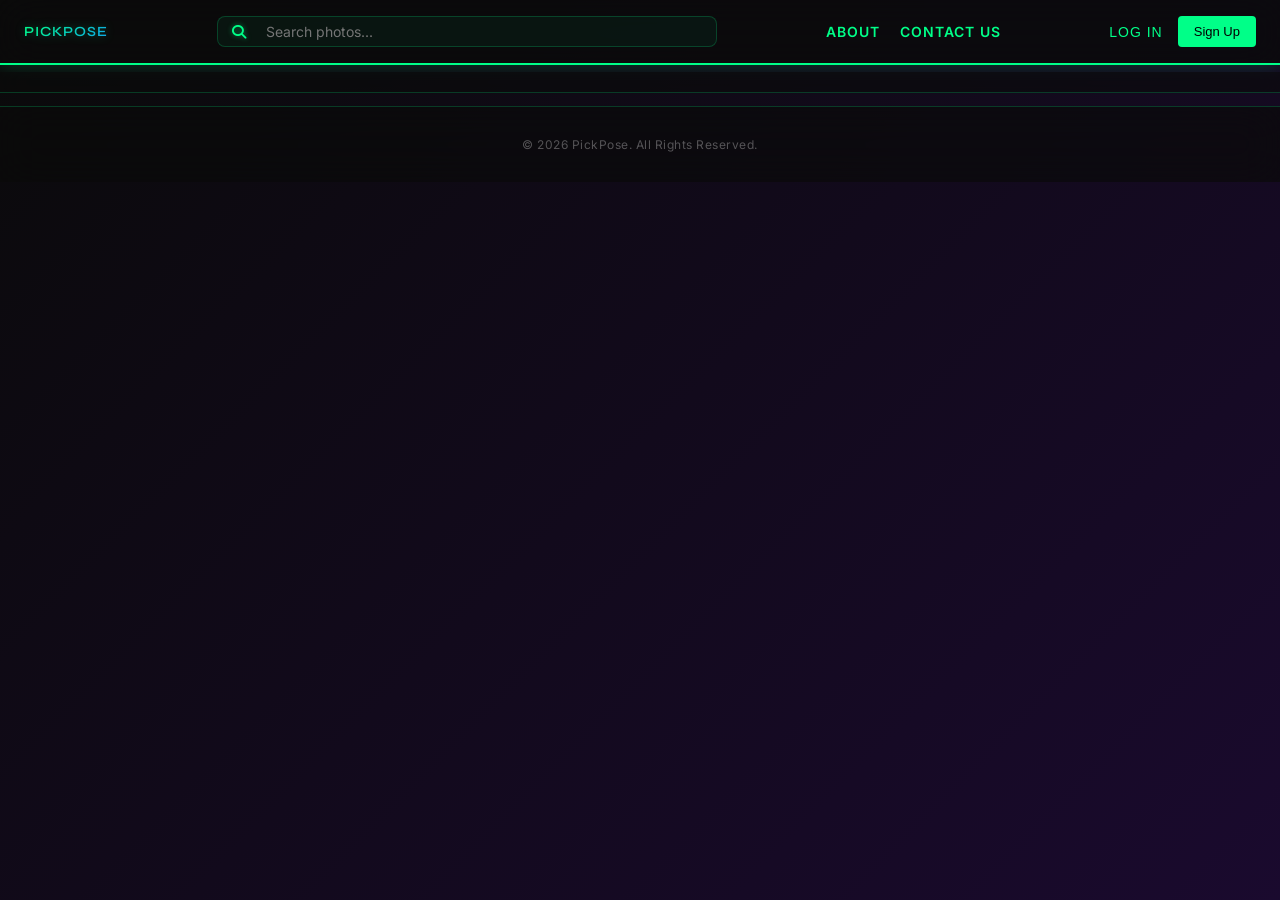
==== commit 996ec3b2: "recover" ====
--- a/index.html
+++ b/index.html
@@ -170,10 +170,10 @@
             </button>
             <i class="fa-solid fa-circle-user hidden" id="userProfileIcon"
                 style="font-size: 1.25rem; color: #a1a1aa; cursor: pointer;" title="Your Account"></i>
-            <button class="nav-link hidden" id="btnNavLogin"
+            <button class="nav-link" id="btnNavLogin"
                 style="background: none; border: none; font-size: 14px; font-weight: 500; cursor: pointer;">Log
                 In</button>
-            <button class="btn-signup hidden" id="btnNavSignup" style="border: none; cursor: pointer; padding: 8px 16px;">Sign
+            <button class="btn-signup" id="btnNavSignup" style="border: none; cursor: pointer; padding: 8px 16px;">Sign
                 Up</button>
             <button class="nav-link hidden" id="btnNavLogout"
                 style="background: none; border: none; font-size: 14px; font-weight: 500; cursor: pointer; color: var(--text-muted);">Log
@@ -453,6 +453,18 @@
                 <!-- START MENU -->
                 <div id="authModeSelection" class="auth-step">
                     <p class="auth-desc">Choose an option to continue.</p>
+                    <button id="btnGoogleLogin" class="btn-outline"
+                        style="margin-bottom: 15px; display: flex; align-items: center; justify-content: center; gap: 10px;">
+                        <img src="https://upload.wikimedia.org/wikipedia/commons/c/c1/Google_%22G%22_logo.svg"
+                            alt="Google" style="width: 18px; height: 18px;">
+                        Continue with Google
+                    </button>
+                    <div style="display: flex; align-items: center; margin-bottom: 15px;">
+                        <hr style="flex: 1; border: none; border-top: 1px solid var(--border);">
+                        <span
+                            style="padding: 0 10px; color: var(--text-muted); font-size: 12px; font-weight: 500;">OR</span>
+                        <hr style="flex: 1; border: none; border-top: 1px solid var(--border);">
+                    </div>
                     <button id="btnGoToLogin" class="btn-primary" style="margin-bottom: 15px;">Log In with
                         Email</button>
                     <button id="btnGoToSignup" class="btn-outline">Create New Account</button>
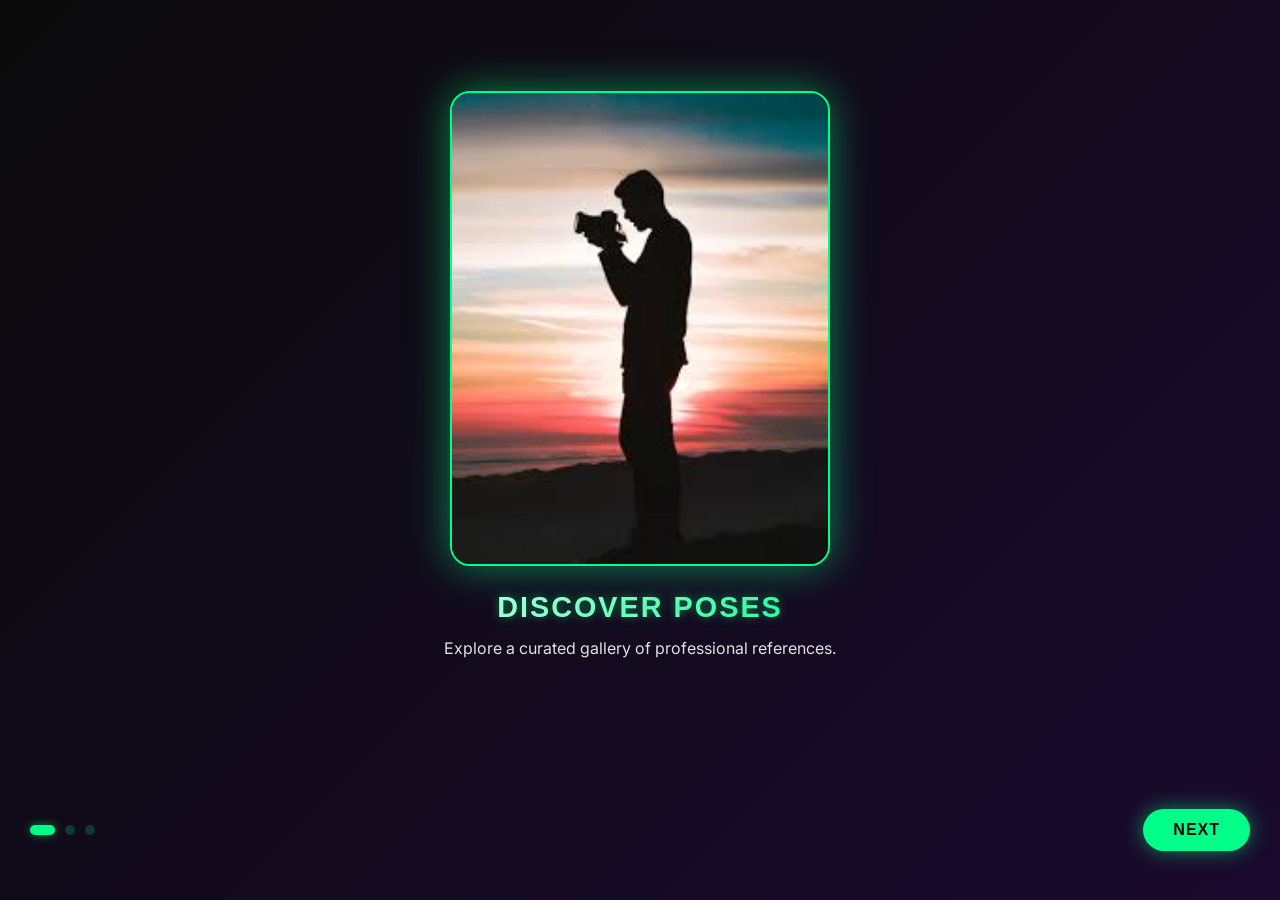
==== commit 0e3702d9: "si" ====
--- a/index.html
+++ b/index.html
@@ -29,7 +29,7 @@
 
 <body>
     <!-- Onboarding Flow (Full Screen) -->
-    <div id="onboardingOverlay" class="hidden">
+    <div id="onboardingOverlay">
         <div class="onboarding-carousel" id="onboardingCarousel">
             <!-- Slide 1 -->
             <div class="onboarding-slide">
@@ -145,14 +145,16 @@
         </div>
         <div class="nav-center">
             <!-- HIDDEN DECOYS to capture browser autofill -->
-            <div style="position: absolute; left: -9999px; top: -9999px; height: 1px; width: 1px; overflow: hidden; opacity: 0; pointer-events: none;">
+            <div
+                style="position: absolute; left: -9999px; top: -9999px; height: 1px; width: 1px; overflow: hidden; opacity: 0; pointer-events: none;">
                 <input type="text" name="pickpose_email_hook" tabindex="-1">
                 <input type="password" name="pickpose_pass_hook" tabindex="-1">
             </div>
-            
+
             <div class="top-search-bar">
                 <i class="fa-solid fa-magnifying-glass"></i>
-                <input type="search" id="searchInput" placeholder="Search photos..." autocomplete="off" name="pp_search_query" spellcheck="false">
+                <input type="search" id="searchInput" placeholder="Search photos..." autocomplete="off"
+                    name="pp_search_query" spellcheck="false">
             </div>
         </div>
 
@@ -170,11 +172,6 @@
             </button>
             <i class="fa-solid fa-circle-user hidden" id="userProfileIcon"
                 style="font-size: 1.25rem; color: #a1a1aa; cursor: pointer;" title="Your Account"></i>
-            <button class="nav-link" id="btnNavLogin"
-                style="background: none; border: none; font-size: 14px; font-weight: 500; cursor: pointer;">Log
-                In</button>
-            <button class="btn-signup" id="btnNavSignup" style="border: none; cursor: pointer; padding: 8px 16px;">Sign
-                Up</button>
             <button class="nav-link hidden" id="btnNavLogout"
                 style="background: none; border: none; font-size: 14px; font-weight: 500; cursor: pointer; color: var(--text-muted);">Log
                 Out</button>
@@ -551,46 +548,71 @@
     <!-- WHAT'S NEW MODAL -->
     <div id="whatsNewModal" class="modal hidden" style="z-index: 10002;">
         <div class="modal-bg" style="background: rgba(0,0,0,0.85); backdrop-filter: blur(8px);"></div>
-        <div class="auth-card animate-scale" style="max-width: 400px; padding: 32px; text-align: center; border: 1px solid rgba(200, 160, 60, 0.3);">
+        <div class="auth-card animate-scale"
+            style="max-width: 400px; padding: 32px; text-align: center; border: 1px solid rgba(200, 160, 60, 0.3);">
             <div class="modal-icon" style="font-size: 48px; color: var(--gold-accent); margin-bottom: 24px;">
                 <i class="fa-solid fa-wand-magic-sparkles"></i>
             </div>
-            <h2 id="whatsNewTitle" style="font-size: 26px; margin-bottom: 16px; font-weight: 700; background: linear-gradient(135deg, #fff 0%, #c8a03c 100%); -webkit-background-clip: text; -webkit-text-fill-color: transparent;">What's New!</h2>
-            <div id="whatsNewContent" class="whats-new-body" style="font-size: 16px; color: var(--text-muted); line-height: 1.7; margin-bottom: 32px; text-align: left; padding: 0 10px;">
+            <h2 id="whatsNewTitle"
+                style="font-size: 26px; margin-bottom: 16px; font-weight: 700; background: linear-gradient(135deg, #fff 0%, #c8a03c 100%); -webkit-background-clip: text; -webkit-text-fill-color: transparent;">
+                What's New!</h2>
+            <div id="whatsNewContent" class="whats-new-body"
+                style="font-size: 16px; color: var(--text-muted); line-height: 1.7; margin-bottom: 32px; text-align: left; padding: 0 10px;">
                 <!-- Content will be injected -->
             </div>
-            <button id="closeWhatsNew" class="btn-primary" style="width: 100%; padding: 16px; border-radius: 12px; font-weight: 700; font-size: 16px;">
+            <button id="closeWhatsNew" class="btn-primary"
+                style="width: 100%; padding: 16px; border-radius: 12px; font-weight: 700; font-size: 16px;">
                 Awesome, got it!
             </button>
         </div>
     </div>
     <style>
-        .animate-scale { animation: modalScale 0.4s cubic-bezier(0.34, 1.56, 0.64, 1); }
+        .animate-scale {
+            animation: modalScale 0.4s cubic-bezier(0.34, 1.56, 0.64, 1);
+        }
+
         @keyframes modalScale {
-            from { transform: scale(0.85); opacity: 0; }
-            to { transform: scale(1); opacity: 1; }
-        }
-        .whats-new-body b { color: #fff; font-weight: 600; }
+            from {
+                transform: scale(0.85);
+                opacity: 0;
+            }
+
+            to {
+                transform: scale(1);
+                opacity: 1;
+            }
+        }
+
+        .whats-new-body b {
+            color: #fff;
+            font-weight: 600;
+        }
 
         /* TOUR STYLES */
         .tour-overlay {
             position: fixed;
             inset: 0;
             z-index: 10005;
-            background: transparent; /* Changed from rgba(0,0,0,0.8) to allow spotlight to shine through */
+            background: transparent;
+            /* Changed from rgba(0,0,0,0.8) to allow spotlight to shine through */
             pointer-events: none;
             transition: opacity 0.3s;
         }
+
         .tour-spotlight {
             position: absolute;
-            background: transparent; /* Ensure the icon shines through */
-            box-shadow: 0 0 0 9999px rgba(0,0,0,0.85); /* Darken everything else */
-            border: 2px solid var(--gold-accent); /* Golden ring around the icon */
+            background: transparent;
+            /* Ensure the icon shines through */
+            box-shadow: 0 0 0 9999px rgba(0, 0, 0, 0.85);
+            /* Darken everything else */
+            border: 2px solid var(--gold-accent);
+            /* Golden ring around the icon */
             border-radius: 12px;
             pointer-events: auto;
             transition: all 0.4s cubic-bezier(0.34, 1.56, 0.64, 1);
             z-index: 10006;
         }
+
         .tour-tooltip {
             position: absolute;
             width: 280px;
@@ -598,22 +620,58 @@
             border: 1px solid rgba(200, 160, 60, 0.3);
             border-radius: 16px;
             padding: 20px;
-            box-shadow: 0 10px 30px rgba(0,0,0,0.5);
+            box-shadow: 0 10px 30px rgba(0, 0, 0, 0.5);
             z-index: 10007;
             pointer-events: auto;
             opacity: 0;
             transform: translateY(10px);
             transition: all 0.3s ease;
         }
+
         .tour-tooltip.visible {
             opacity: 1;
             transform: translateY(0);
         }
-        .tour-tooltip h4 { color: var(--gold-accent); margin-bottom: 8px; font-size: 16px; font-weight: 700; }
-        .tour-tooltip p { color: var(--text-muted); font-size: 14px; line-height: 1.5; margin-bottom: 16px; }
-        .tour-controls { display: flex; justify-content: space-between; align-items: center; }
-        .btn-tour-next { background: var(--gold-accent); color: #000; border: none; padding: 8px 16px; border-radius: 8px; font-weight: 700; font-size: 13px; cursor: pointer; }
-        .btn-tour-skip { background: none; border: none; color: var(--text-muted); font-size: 12px; cursor: pointer; text-decoration: underline; }
+
+        .tour-tooltip h4 {
+            color: var(--gold-accent);
+            margin-bottom: 8px;
+            font-size: 16px;
+            font-weight: 700;
+        }
+
+        .tour-tooltip p {
+            color: var(--text-muted);
+            font-size: 14px;
+            line-height: 1.5;
+            margin-bottom: 16px;
+        }
+
+        .tour-controls {
+            display: flex;
+            justify-content: space-between;
+            align-items: center;
+        }
+
+        .btn-tour-next {
+            background: var(--gold-accent);
+            color: #000;
+            border: none;
+            padding: 8px 16px;
+            border-radius: 8px;
+            font-weight: 700;
+            font-size: 13px;
+            cursor: pointer;
+        }
+
+        .btn-tour-skip {
+            background: none;
+            border: none;
+            color: var(--text-muted);
+            font-size: 12px;
+            cursor: pointer;
+            text-decoration: underline;
+        }
     </style>
 
     <script type="module" src="script.js"></script>
@@ -779,7 +837,8 @@
                 <img src="images/pickpose-logo.png" alt="Pickpose">
             </div>
             <div class="pwa-text">
-                <h3 style="font-family: 'Syne', sans-serif; font-weight: 800; letter-spacing: -0.5px;">Install pickpose App</h3>
+                <h3 style="font-family: 'Syne', sans-serif; font-weight: 800; letter-spacing: -0.5px;">Install pickpose
+                    App</h3>
                 <p>Add to your home screen for a faster, full-screen experience.</p>
             </div>
             <div class="pwa-actions">
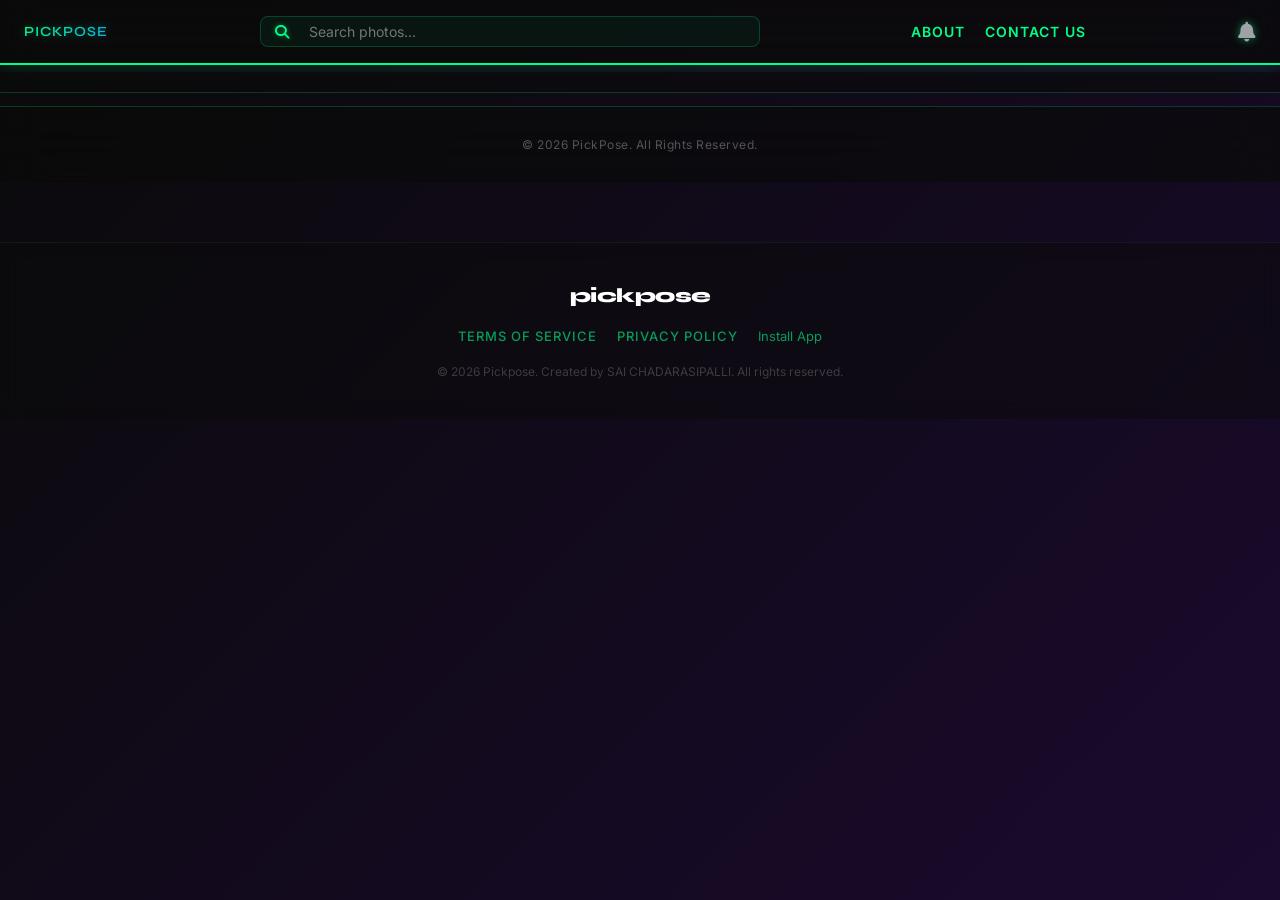
==== commit 5e1e14e7: "icon and user numbers display" ====
--- a/index.html
+++ b/index.html
@@ -11,13 +11,33 @@
     <meta name="theme-color" content="#c8a03c">
     <link rel="icon" type="image/png" href="images/pickpose-logo.png">
     <link rel="apple-touch-icon" href="images/pickpose-logo.png">
+    <link rel="canonical" href="https://pickpose.app/">
 
     <!-- SEO & Social Media Open Graph Tags -->
-    <meta name="description" content="A curated gallery of modern, stylish, and cultural photography poses.">
-    <meta property="og:title" content="Pickpose | Albums">
-    <meta property="og:description" content="A curated gallery of modern, stylish, and cultural photography poses.">
-    <meta property="og:image" content="images/pickpose-logo.png">
+    <meta name="description" content="Discover, save, and share the perfect poses for your next photoshoot. The ultimate curated gallery for modern photography.">
+    
+    <!-- Facebook & General OpenGraph -->
+    <meta property="og:site_name" content="Pickpose">
+    <meta property="og:title" content="Pickpose | The Perfect Pose Gallery">
+    <meta property="og:description" content="Discover, save, and share the perfect poses for your next photoshoot. The ultimate curated gallery for modern photography.">
+    <meta property="og:image" content="https://pickpose.app/images/pickpose-logo.png">
+    <meta property="og:image:secure_url" content="https://pickpose.app/images/pickpose-logo.png">
+    <meta property="og:image:type" content="image/png">
+    <meta property="og:image:width" content="1200">
+    <meta property="og:image:height" content="630">
+    <meta property="og:url" content="https://pickpose.app/">
     <meta property="og:type" content="website">
+
+    <!-- Twitter / X -->
+    <meta name="twitter:card" content="summary_large_image">
+    <meta name="twitter:title" content="Pickpose | The Perfect Pose Gallery">
+    <meta name="twitter:description" content="Discover, save, and share the perfect poses for your next photoshoot.">
+    <meta name="twitter:image" content="https://pickpose.app/images/pickpose-logo.png">
+
+    <!-- Meta Tags for WhatsApp/Google -->
+    <meta itemprop="name" content="Pickpose | The Perfect Pose Gallery">
+    <meta itemprop="description" content="Discover, save, and share the perfect poses for your next photoshoot.">
+    <meta itemprop="image" content="https://pickpose.app/images/pickpose-logo.png">
 
     <link
         href="https://fonts.googleapis.com/css2?family=Inter:wght@400;500;600&family=Outfit:wght@400;500;700&family=Syne:wght@700;800&display=swap"
@@ -29,7 +49,7 @@
 
 <body>
     <!-- Onboarding Flow (Full Screen) -->
-    <div id="onboardingOverlay">
+    <div id="onboardingOverlay" class="hidden">
         <div class="onboarding-carousel" id="onboardingCarousel">
             <!-- Slide 1 -->
             <div class="onboarding-slide">
@@ -165,6 +185,10 @@
         </div>
 
         <div class="nav-right" id="navRightAuth" style="display: flex; align-items: center; gap: 15px;">
+            <button type="button" id="notificationsBtn" class="nav-icon-link" title="Notifications" style="position:relative; cursor:pointer; background:none; border:none; padding:0;">
+                <i class="fa-solid fa-bell" id="notificationsBellIcon" style="font-size:1.25rem; color:#a1a1aa; transition: color 0.3s ease; pointer-events: none;"></i>
+                <span id="notificationsBadge" class="hidden" style="position:absolute; top:-4px; right:-6px; background:#a020f0; color:#fff; border-radius:50%; width:14px; height:14px; font-size:9px; display:flex; align-items:center; justify-content:center; font-weight:bold; border: 2px solid #0a0a0a; pointer-events: none;">!</span>
+            </button>
             <!-- User Profile Icon dynamically shown when logged in -->
             <button id="btnSubmitPoseMobile" class="nav-icon-link hidden" title="Add Pose"
                 style="background: none; border: none; padding: 0;">
@@ -467,6 +491,20 @@
                     <button id="btnGoToSignup" class="btn-outline">Create New Account</button>
                 </div>
 
+                <!-- GOOGLE SELECTION STEP -->
+                <div id="authGoogleChoice" class="auth-step hidden">
+                    <p class="auth-desc">Are you logging in or creating a new account?</p>
+                    <button id="btnGoogleExistingLogin" class="btn-primary" style="margin-bottom: 15px; display: flex; align-items: center; justify-content: center; gap: 10px;">
+                        Log In with Google
+                    </button>
+                    <button id="btnGoogleNewSignup" class="btn-outline" style="display: flex; align-items: center; justify-content: center; gap: 10px;">
+                        Sign Up with Google
+                    </button>
+                    <button class="btn-link" id="btnBackToMenuGoogle"
+                        style="background: none; border: none; color: #8888a0; font-size: 13px; cursor: pointer; text-decoration: underline; margin-top: 15px;">&larr;
+                        Back to Menu</button>
+                </div>
+
                 <!-- LOGIN TAB -->
                 <div id="authStepLogin" class="auth-step hidden">
                     <p class="auth-desc">Log into Pickpose.</p>
@@ -480,6 +518,10 @@
                         <i class="fa-solid fa-eye pwd-toggle"
                             style="position: absolute; right: 15px; cursor: pointer; color: #8888a0;"
                             title="Show Password"></i>
+                    </div>
+                    <div class="input-group-checkbox" style="display: flex; align-items: center; gap: 8px; margin-bottom: 20px; cursor: pointer;">
+                        <input type="checkbox" id="loginSaveInfo" checked style="width: 16px; height: 16px; accent-color: var(--gold-accent); cursor: pointer;">
+                        <label for="loginSaveInfo" style="font-size: 13px; color: var(--text-muted); cursor: pointer; user-select: none;">Save Login Info</label>
                     </div>
                     <button id="btnLoginSubmit" class="btn-primary">Log In</button>
                     <button class="btn-link" id="btnBackToMenuLogin"
@@ -536,11 +578,21 @@
                         <i class="fa-solid fa-at"></i>
                         <input type="text" id="signupUsername" placeholder="username" maxlength="20">
                     </div>
+                    <div class="input-group-checkbox" style="display: flex; align-items: center; gap: 8px; margin-bottom: 20px; cursor: pointer;">
+                        <input type="checkbox" id="signupSaveInfo" checked style="width: 16px; height: 16px; accent-color: var(--gold-accent); cursor: pointer;">
+                        <label for="signupSaveInfo" style="font-size: 13px; color: var(--text-muted); cursor: pointer; user-select: none;">Save Login Info</label>
+                    </div>
                     <button id="btnSignupFinal" class="btn-primary">Complete Signup!</button>
                 </div>
 
                 <div id="authWizardErrorMsg" style="color: red; font-size: 13px; margin-top: 15px; text-align: center;"
                     class="hidden"></div>
+
+                <!-- Legal Disclaimer -->
+                <p style="font-size: 11px; color: var(--text-muted); text-align: center; margin-top: 25px; line-height: 1.4;">
+                    By continuing, you agree to Pickpose's <br>
+                    <a href="#" class="legal-link" data-type="terms" style="color: var(--gold-accent); text-decoration: none;">Terms of Service</a> & <a href="#" class="legal-link" data-type="privacy" style="color: var(--gold-accent); text-decoration: none;">Privacy Policy</a>
+                </p>
             </div>
         </div>
     </div>
@@ -554,7 +606,7 @@
                 <i class="fa-solid fa-wand-magic-sparkles"></i>
             </div>
             <h2 id="whatsNewTitle"
-                style="font-size: 26px; margin-bottom: 16px; font-weight: 700; background: linear-gradient(135deg, #fff 0%, #c8a03c 100%); -webkit-background-clip: text; -webkit-text-fill-color: transparent;">
+                style="font-size: 26px; margin-bottom: 16px; font-weight: 700; background: linear-gradient(135deg, #fff 0%, #c8a03c 100%); -webkit-background-clip: text; background-clip: text; -webkit-text-fill-color: transparent;">
                 What's New!</h2>
             <div id="whatsNewContent" class="whats-new-body"
                 style="font-size: 16px; color: var(--text-muted); line-height: 1.7; margin-bottom: 32px; text-align: left; padding: 0 10px;">
@@ -837,13 +889,43 @@
                 <img src="images/pickpose-logo.png" alt="Pickpose">
             </div>
             <div class="pwa-text">
-                <h3 style="font-family: 'Syne', sans-serif; font-weight: 800; letter-spacing: -0.5px;">Install pickpose
-                    App</h3>
+                <h3 style="font-family: 'Syne', sans-serif; font-weight: 800; letter-spacing: -0.5px;">Install pickpose App</h3>
                 <p>Add to your home screen for a faster, full-screen experience.</p>
+                <p style="font-size: 0.75rem; color: var(--gold-accent); margin-top: 4px; font-weight: 600;">Developer: SAI CHADARASIPALLI</p>
             </div>
             <div class="pwa-actions">
                 <button id="btnPwaClose" class="btn-pwa-secondary">Later</button>
                 <button id="btnPwaInstall" class="btn-pwa-primary">Install</button>
+            </div>
+        </div>
+    </div>
+
+    <!-- MAIN FOOTER -->
+    <footer style="margin-top: 60px; padding: 40px 20px; text-align: center; border-top: 1px solid rgba(255, 255, 255, 0.05); background: rgba(10, 10, 10, 0.5); backdrop-filter: blur(10px);">
+        <div style="max-width: 1200px; margin: 0 auto;">
+            <div style="font-family: 'Syne', sans-serif; font-weight: 800; font-size: 20px; color: #fff; margin-bottom: 20px; letter-spacing: -0.5px;">pickpose</div>
+            <div style="display: flex; justify-content: center; gap: 20px; margin-bottom: 20px; flex-wrap: wrap;">
+                <a href="#" class="footer-link legal-link" data-type="terms" style="color: var(--text-muted); text-decoration: none; font-size: 13px; transition: color 0.2s;">Terms of Service</a>
+                <a href="#" class="footer-link legal-link" data-type="privacy" style="color: var(--text-muted); text-decoration: none; font-size: 13px; transition: color 0.2s;">Privacy Policy</a>
+                <a href="/install" style="color: var(--text-muted); text-decoration: none; font-size: 13px; transition: color 0.2s;">Install App</a>
+            </div>
+            <p style="font-size: 12px; color: rgba(255, 255, 255, 0.2);">© 2026 Pickpose. Created by SAI CHADARASIPALLI. All rights reserved.</p>
+        </div>
+    </footer>
+
+    <!-- LEGAL MODAL -->
+    <div id="legalModal" class="modal hidden" style="z-index: 2000;">
+        <div class="modal-bg" id="legalModalBg"></div>
+        <div class="modal-content auth-card" style="max-width: 700px; max-height: 85vh; overflow-y: auto; padding: 30px;">
+            <div class="modal-header" style="position: sticky; top: -30px; background: var(--surface); z-index: 10; padding: 10px 0; margin-bottom: 20px; border-bottom: 1px solid var(--border);">
+                <h3 id="legalTitle" class="neon-title" style="font-size: 1.3rem;">Terms of Service</h3>
+                <button id="closeLegalModal" class="btn-close"><i class="fa-solid fa-xmark"></i></button>
+            </div>
+            <div id="legalBody" class="legal-body" style="color: var(--text-main); line-height: 1.7; font-size: 0.95rem;">
+                <!-- Content injected via JS -->
+            </div>
+            <div style="margin-top: 30px; text-align: center;">
+                <button id="closeLegalModalBtn" class="btn-primary" style="padding: 10px 30px;">I Understand</button>
             </div>
         </div>
     </div>
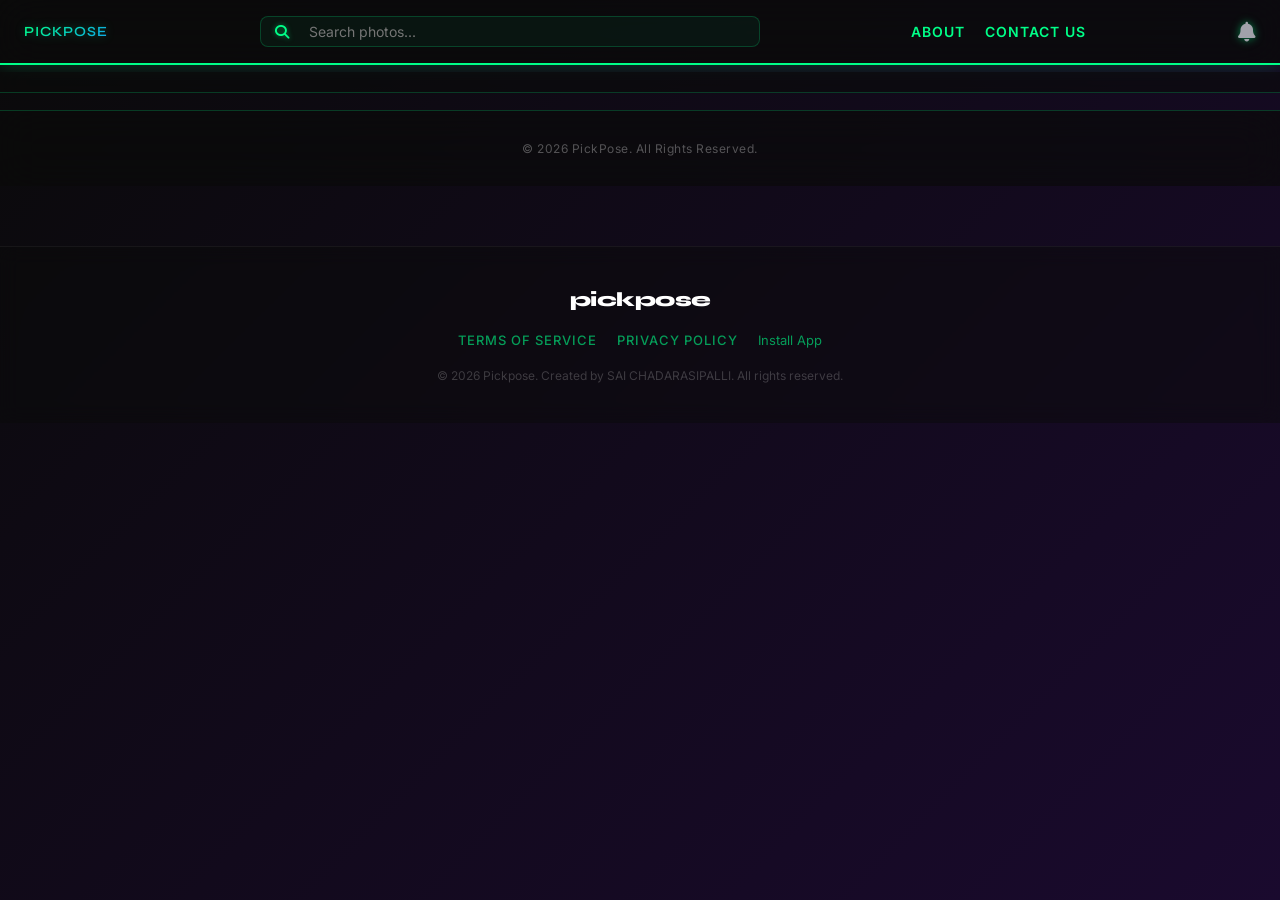
==== commit cd3cbfaf: "mobile layout" ====
--- a/index.html
+++ b/index.html
@@ -8,7 +8,7 @@
 
     <!-- PWA Setup -->
     <link rel="manifest" href="manifest.json">
-    <meta name="theme-color" content="#c8a03c">
+    <meta name="theme-color" content="#00ff88">
     <link rel="icon" type="image/png" href="images/pickpose-logo.png">
     <link rel="apple-touch-icon" href="images/pickpose-logo.png">
     <link rel="canonical" href="https://pickpose.app/">
--- a/styles.css
+++ b/styles.css
@@ -64,9 +64,9 @@
 .logo-text {
     font-family: 'Syne', sans-serif;
     font-weight: 800;
-    font-size: 1.5rem;
-    letter-spacing: -1px;
-    text-transform: lowercase;
+    font-size: 1.4rem;
+    letter-spacing: 0.5px;
+    text-transform: uppercase;
     background: linear-gradient(135deg, var(--primary) 0%, #0ea5e9 100%);
     -webkit-background-clip: text;
     background-clip: text;
@@ -485,8 +485,8 @@
 /* Masonry Grid — Pinterest/Unsplash style */
 .poses-grid {
     column-count: 2;
-    column-gap: 0px;
-    padding: 0px;
+    column-gap: 2px;
+    padding: 2px;
     max-width: 1400px;
     margin: 0 auto;
 }
@@ -511,7 +511,7 @@
     position: relative;
     display: inline-block;
     width: 100%;
-    margin: 0;
+    margin: 0 0 2px 0; /* Vertical gap to match column-gap */
     padding: 0;
     transition: all 0.3s cubic-bezier(0.4, 0, 0.2, 1);
 }
@@ -540,47 +540,31 @@
 }
 
 
-/* Difficulty Badges on Cards */
+/* Difficulty Badges on Cards — Glassmorphic Pills */
 .difficulty-badge {
     position: absolute;
-    bottom: 12px;
-    left: 12px;
-    width: 10px;
-    height: 10px;
-    border-radius: 50%;
-    box-shadow: 0 0 10px rgba(0,0,0,0.3);
-    z-index: 5;
-}
-
-.difficulty-badge.beginner { background: #22c55e; }
-.difficulty-badge.intermediate { background: #eab308; }
-.difficulty-badge.advanced { background: #ef4444; }
-
-.difficulty-label {
-    position: absolute;
-    bottom: 10px;
-    left: 28px;
-    font-size: 10px;
-    font-weight: 600;
-    color: white;
-    text-shadow: 0 1px 2px rgba(0,0,0,0.8);
+    top: 8px;
+    right: 8px;
+    padding: 4px 8px;
+    border-radius: 4px;
+    font-size: 9px;
+    font-weight: 700;
     text-transform: uppercase;
     letter-spacing: 0.5px;
-    opacity: 0;
-    transition: opacity 0.2s ease;
-}
-
-.pose-card:hover .difficulty-label {
-    opacity: 1;
-}
-
-/* Removed old heavy gradient text overlay */
-.pose-info {
-    display: none;
-}
-
-.pose-category {
-    display: none;
+    backdrop-filter: blur(8px);
+    -webkit-backdrop-filter: blur(8px);
+    border: 1px solid rgba(255, 255, 255, 0.1);
+    color: white;
+    z-index: 5;
+    background: rgba(0, 0, 0, 0.4);
+}
+
+.difficulty-badge.beginner { border-color: rgba(34, 197, 94, 0.3); color: #22c55e; }
+.difficulty-badge.intermediate { border-color: rgba(234, 179, 8, 0.3); color: #eab308; }
+.difficulty-badge.advanced { border-color: rgba(239, 68, 68, 0.3); color: #ef4444; }
+
+.difficulty-label {
+    display: none; /* Text is now inside the badge */
 }
 
 .pose-card.hidden {
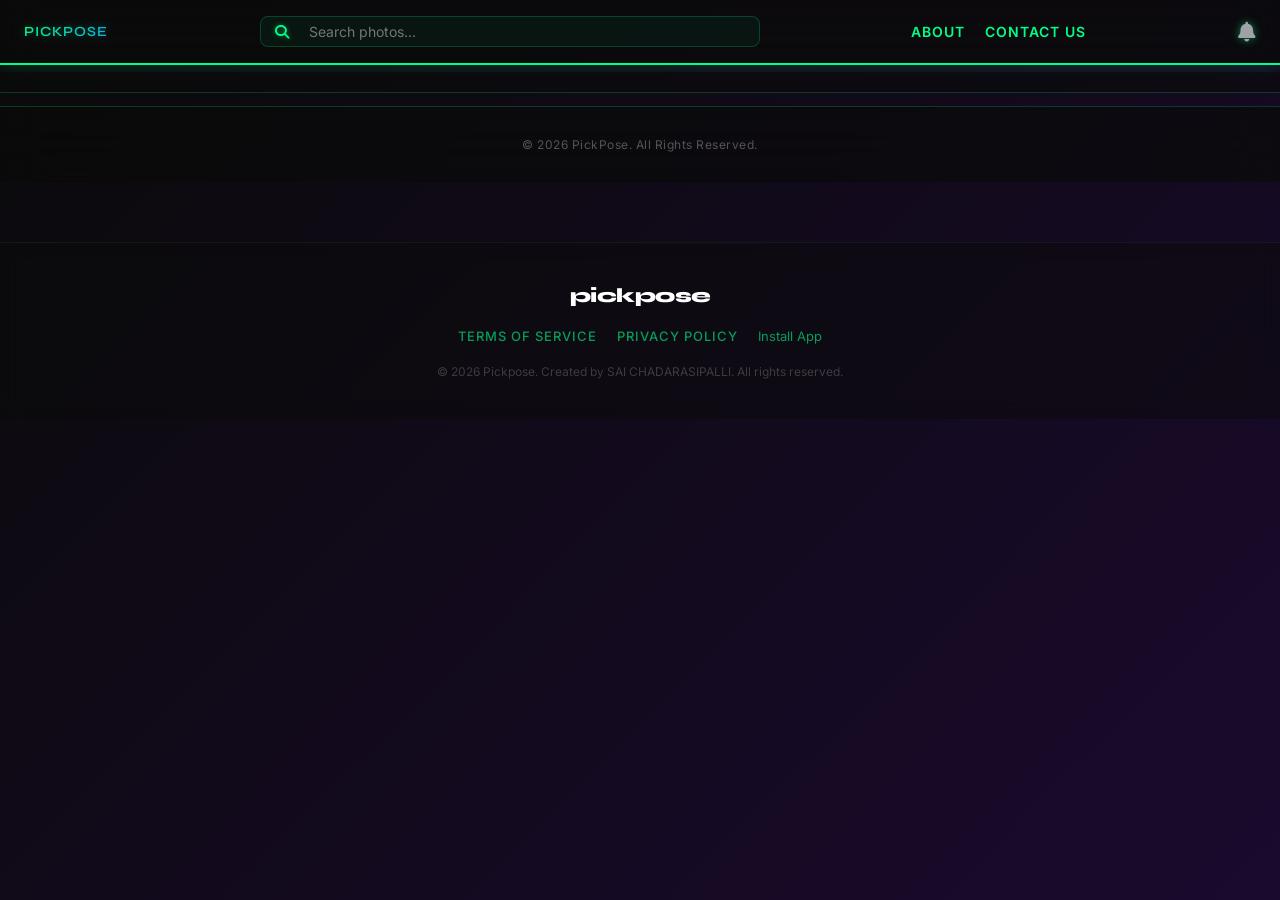
==== commit 80092b26: "profile not came" ====
--- a/index.html
+++ b/index.html
@@ -8,7 +8,7 @@
 
     <!-- PWA Setup -->
     <link rel="manifest" href="manifest.json">
-    <meta name="theme-color" content="#00ff88">
+    <meta name="theme-color" content="#c8a03c">
     <link rel="icon" type="image/png" href="images/pickpose-logo.png">
     <link rel="apple-touch-icon" href="images/pickpose-logo.png">
     <link rel="canonical" href="https://pickpose.app/">
--- a/styles.css
+++ b/styles.css
@@ -64,9 +64,9 @@
 .logo-text {
     font-family: 'Syne', sans-serif;
     font-weight: 800;
-    font-size: 1.4rem;
-    letter-spacing: 0.5px;
-    text-transform: uppercase;
+    font-size: 1.5rem;
+    letter-spacing: -1px;
+    text-transform: lowercase;
     background: linear-gradient(135deg, var(--primary) 0%, #0ea5e9 100%);
     -webkit-background-clip: text;
     background-clip: text;
@@ -485,8 +485,8 @@
 /* Masonry Grid — Pinterest/Unsplash style */
 .poses-grid {
     column-count: 2;
-    column-gap: 2px;
-    padding: 2px;
+    column-gap: 0px;
+    padding: 0px;
     max-width: 1400px;
     margin: 0 auto;
 }
@@ -511,7 +511,7 @@
     position: relative;
     display: inline-block;
     width: 100%;
-    margin: 0 0 2px 0; /* Vertical gap to match column-gap */
+    margin: 0;
     padding: 0;
     transition: all 0.3s cubic-bezier(0.4, 0, 0.2, 1);
 }
@@ -540,31 +540,47 @@
 }
 
 
-/* Difficulty Badges on Cards — Glassmorphic Pills */
+/* Difficulty Badges on Cards */
 .difficulty-badge {
     position: absolute;
-    top: 8px;
-    right: 8px;
-    padding: 4px 8px;
-    border-radius: 4px;
-    font-size: 9px;
-    font-weight: 700;
+    bottom: 12px;
+    left: 12px;
+    width: 10px;
+    height: 10px;
+    border-radius: 50%;
+    box-shadow: 0 0 10px rgba(0,0,0,0.3);
+    z-index: 5;
+}
+
+.difficulty-badge.beginner { background: #22c55e; }
+.difficulty-badge.intermediate { background: #eab308; }
+.difficulty-badge.advanced { background: #ef4444; }
+
+.difficulty-label {
+    position: absolute;
+    bottom: 10px;
+    left: 28px;
+    font-size: 10px;
+    font-weight: 600;
+    color: white;
+    text-shadow: 0 1px 2px rgba(0,0,0,0.8);
     text-transform: uppercase;
     letter-spacing: 0.5px;
-    backdrop-filter: blur(8px);
-    -webkit-backdrop-filter: blur(8px);
-    border: 1px solid rgba(255, 255, 255, 0.1);
-    color: white;
-    z-index: 5;
-    background: rgba(0, 0, 0, 0.4);
-}
-
-.difficulty-badge.beginner { border-color: rgba(34, 197, 94, 0.3); color: #22c55e; }
-.difficulty-badge.intermediate { border-color: rgba(234, 179, 8, 0.3); color: #eab308; }
-.difficulty-badge.advanced { border-color: rgba(239, 68, 68, 0.3); color: #ef4444; }
-
-.difficulty-label {
-    display: none; /* Text is now inside the badge */
+    opacity: 0;
+    transition: opacity 0.2s ease;
+}
+
+.pose-card:hover .difficulty-label {
+    opacity: 1;
+}
+
+/* Removed old heavy gradient text overlay */
+.pose-info {
+    display: none;
+}
+
+.pose-category {
+    display: none;
 }
 
 .pose-card.hidden {
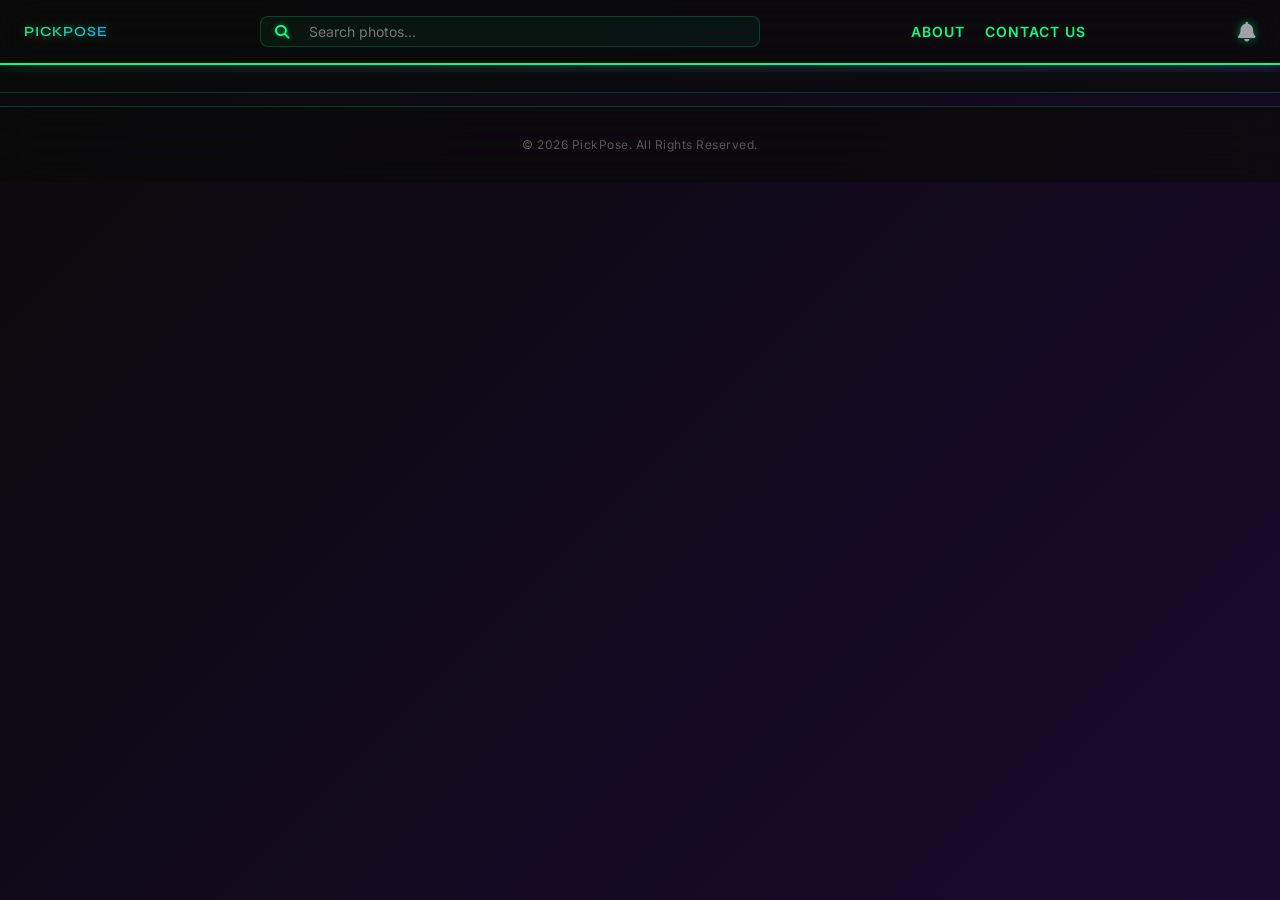
==== commit b768790d: "g update" ====
--- a/index.html
+++ b/index.html
@@ -519,10 +519,6 @@
                             style="position: absolute; right: 15px; cursor: pointer; color: #8888a0;"
                             title="Show Password"></i>
                     </div>
-                    <div class="input-group-checkbox" style="display: flex; align-items: center; gap: 8px; margin-bottom: 20px; cursor: pointer;">
-                        <input type="checkbox" id="loginSaveInfo" checked style="width: 16px; height: 16px; accent-color: var(--gold-accent); cursor: pointer;">
-                        <label for="loginSaveInfo" style="font-size: 13px; color: var(--text-muted); cursor: pointer; user-select: none;">Save Login Info</label>
-                    </div>
                     <button id="btnLoginSubmit" class="btn-primary">Log In</button>
                     <button class="btn-link" id="btnBackToMenuLogin"
                         style="background: none; border: none; color: #8888a0; font-size: 13px; cursor: pointer; text-decoration: underline; margin-top: 15px;">&larr;
@@ -578,21 +574,11 @@
                         <i class="fa-solid fa-at"></i>
                         <input type="text" id="signupUsername" placeholder="username" maxlength="20">
                     </div>
-                    <div class="input-group-checkbox" style="display: flex; align-items: center; gap: 8px; margin-bottom: 20px; cursor: pointer;">
-                        <input type="checkbox" id="signupSaveInfo" checked style="width: 16px; height: 16px; accent-color: var(--gold-accent); cursor: pointer;">
-                        <label for="signupSaveInfo" style="font-size: 13px; color: var(--text-muted); cursor: pointer; user-select: none;">Save Login Info</label>
-                    </div>
                     <button id="btnSignupFinal" class="btn-primary">Complete Signup!</button>
                 </div>
 
                 <div id="authWizardErrorMsg" style="color: red; font-size: 13px; margin-top: 15px; text-align: center;"
                     class="hidden"></div>
-
-                <!-- Legal Disclaimer -->
-                <p style="font-size: 11px; color: var(--text-muted); text-align: center; margin-top: 25px; line-height: 1.4;">
-                    By continuing, you agree to Pickpose's <br>
-                    <a href="#" class="legal-link" data-type="terms" style="color: var(--gold-accent); text-decoration: none;">Terms of Service</a> & <a href="#" class="legal-link" data-type="privacy" style="color: var(--gold-accent); text-decoration: none;">Privacy Policy</a>
-                </p>
             </div>
         </div>
     </div>
@@ -889,43 +875,14 @@
                 <img src="images/pickpose-logo.png" alt="Pickpose">
             </div>
             <div class="pwa-text">
-                <h3 style="font-family: 'Syne', sans-serif; font-weight: 800; letter-spacing: -0.5px;">Install pickpose App</h3>
+                <h3 style="font-family: 'Syne', sans-serif; font-weight: 800; letter-spacing: -0.5px;">Install pickpose
+                    App</h3>
                 <p>Add to your home screen for a faster, full-screen experience.</p>
                 <p style="font-size: 0.75rem; color: var(--gold-accent); margin-top: 4px; font-weight: 600;">Developer: SAI CHADARASIPALLI</p>
             </div>
             <div class="pwa-actions">
                 <button id="btnPwaClose" class="btn-pwa-secondary">Later</button>
                 <button id="btnPwaInstall" class="btn-pwa-primary">Install</button>
-            </div>
-        </div>
-    </div>
-
-    <!-- MAIN FOOTER -->
-    <footer style="margin-top: 60px; padding: 40px 20px; text-align: center; border-top: 1px solid rgba(255, 255, 255, 0.05); background: rgba(10, 10, 10, 0.5); backdrop-filter: blur(10px);">
-        <div style="max-width: 1200px; margin: 0 auto;">
-            <div style="font-family: 'Syne', sans-serif; font-weight: 800; font-size: 20px; color: #fff; margin-bottom: 20px; letter-spacing: -0.5px;">pickpose</div>
-            <div style="display: flex; justify-content: center; gap: 20px; margin-bottom: 20px; flex-wrap: wrap;">
-                <a href="#" class="footer-link legal-link" data-type="terms" style="color: var(--text-muted); text-decoration: none; font-size: 13px; transition: color 0.2s;">Terms of Service</a>
-                <a href="#" class="footer-link legal-link" data-type="privacy" style="color: var(--text-muted); text-decoration: none; font-size: 13px; transition: color 0.2s;">Privacy Policy</a>
-                <a href="/install" style="color: var(--text-muted); text-decoration: none; font-size: 13px; transition: color 0.2s;">Install App</a>
-            </div>
-            <p style="font-size: 12px; color: rgba(255, 255, 255, 0.2);">© 2026 Pickpose. Created by SAI CHADARASIPALLI. All rights reserved.</p>
-        </div>
-    </footer>
-
-    <!-- LEGAL MODAL -->
-    <div id="legalModal" class="modal hidden" style="z-index: 2000;">
-        <div class="modal-bg" id="legalModalBg"></div>
-        <div class="modal-content auth-card" style="max-width: 700px; max-height: 85vh; overflow-y: auto; padding: 30px;">
-            <div class="modal-header" style="position: sticky; top: -30px; background: var(--surface); z-index: 10; padding: 10px 0; margin-bottom: 20px; border-bottom: 1px solid var(--border);">
-                <h3 id="legalTitle" class="neon-title" style="font-size: 1.3rem;">Terms of Service</h3>
-                <button id="closeLegalModal" class="btn-close"><i class="fa-solid fa-xmark"></i></button>
-            </div>
-            <div id="legalBody" class="legal-body" style="color: var(--text-main); line-height: 1.7; font-size: 0.95rem;">
-                <!-- Content injected via JS -->
-            </div>
-            <div style="margin-top: 30px; text-align: center;">
-                <button id="closeLegalModalBtn" class="btn-primary" style="padding: 10px 30px;">I Understand</button>
             </div>
         </div>
     </div>
